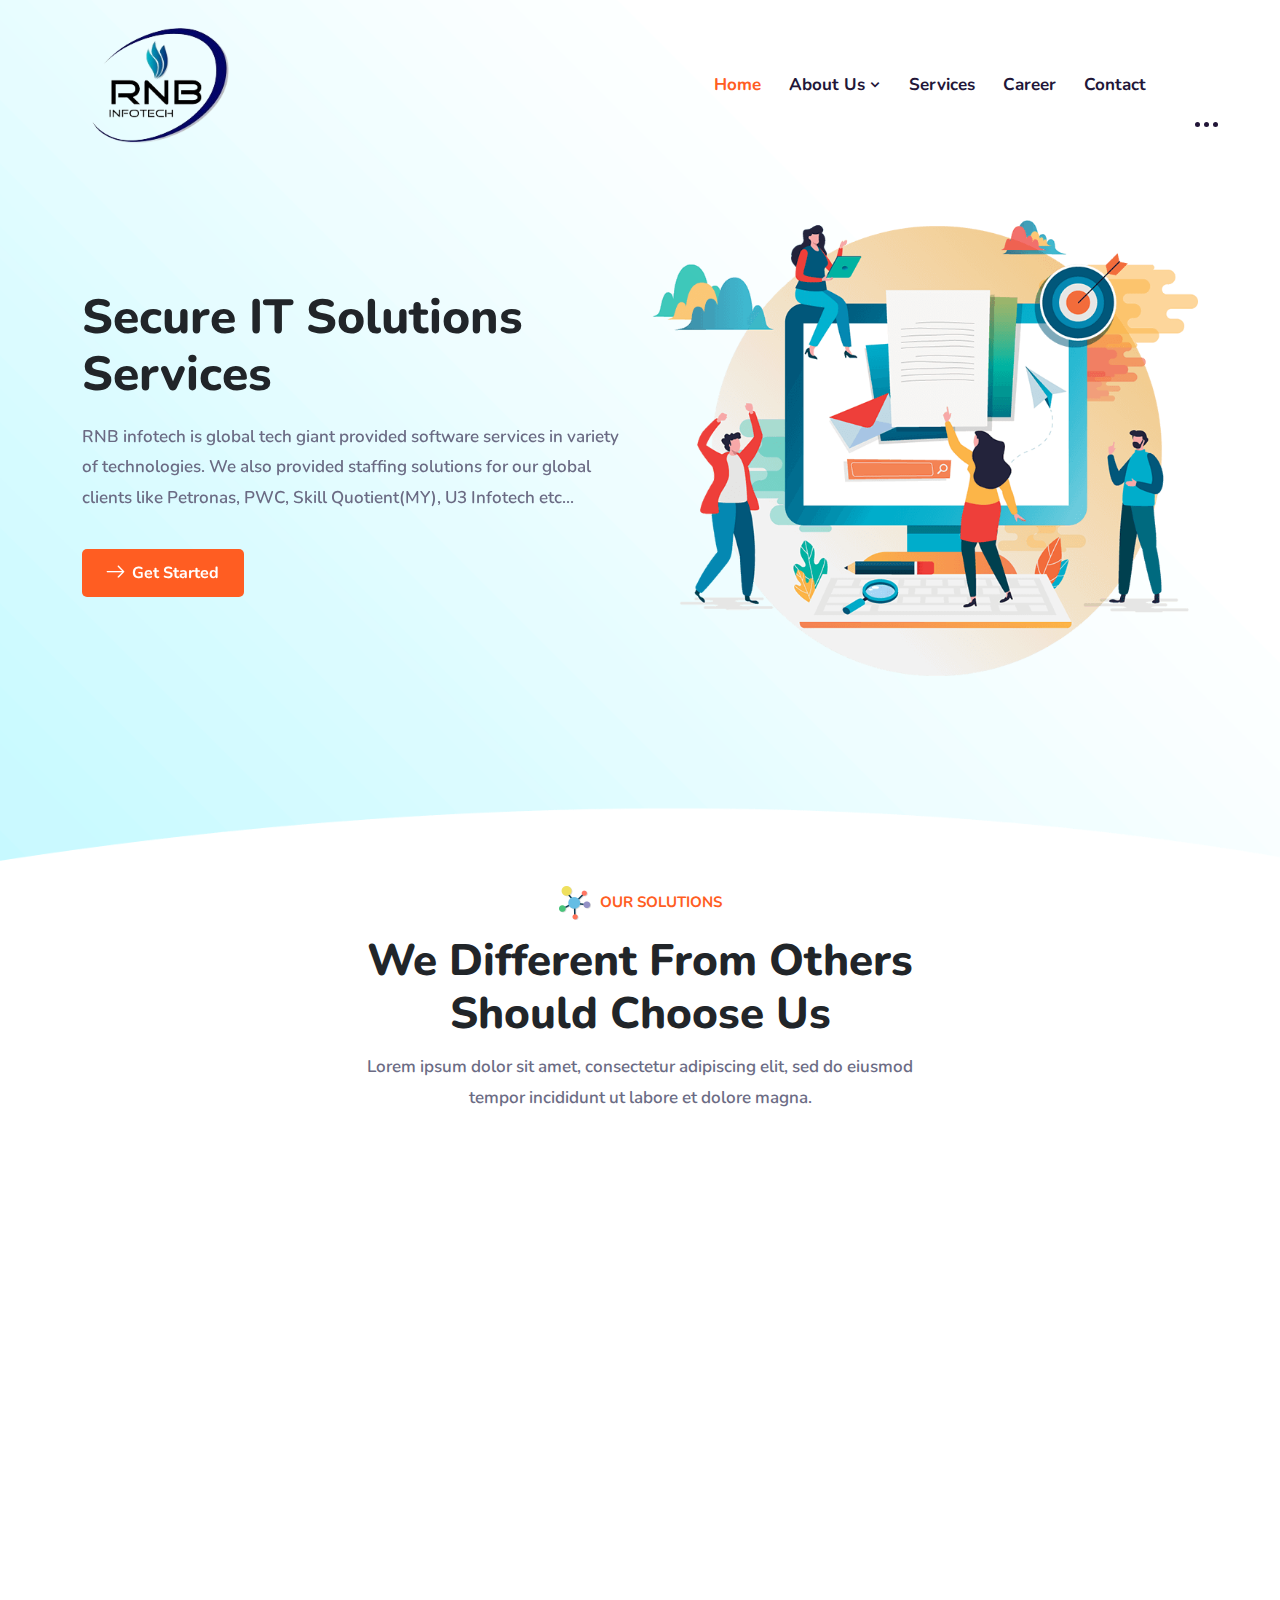
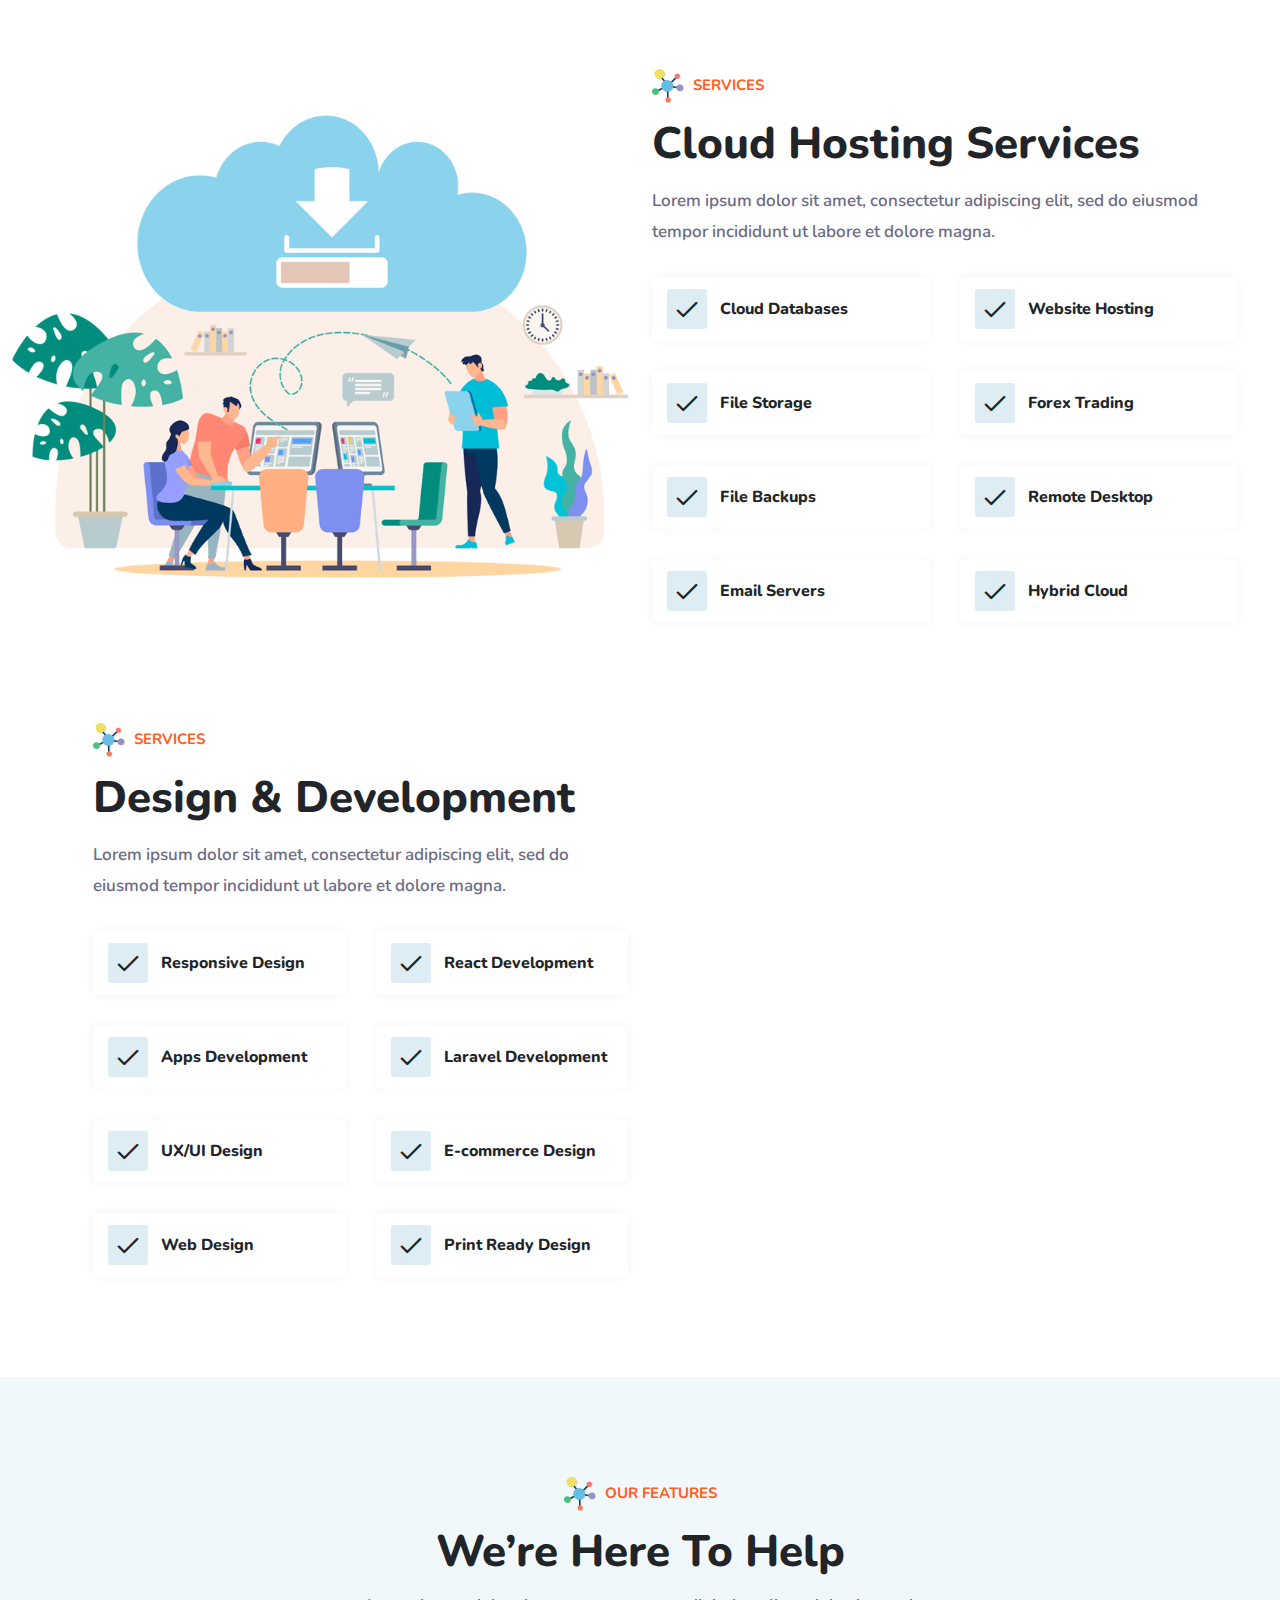
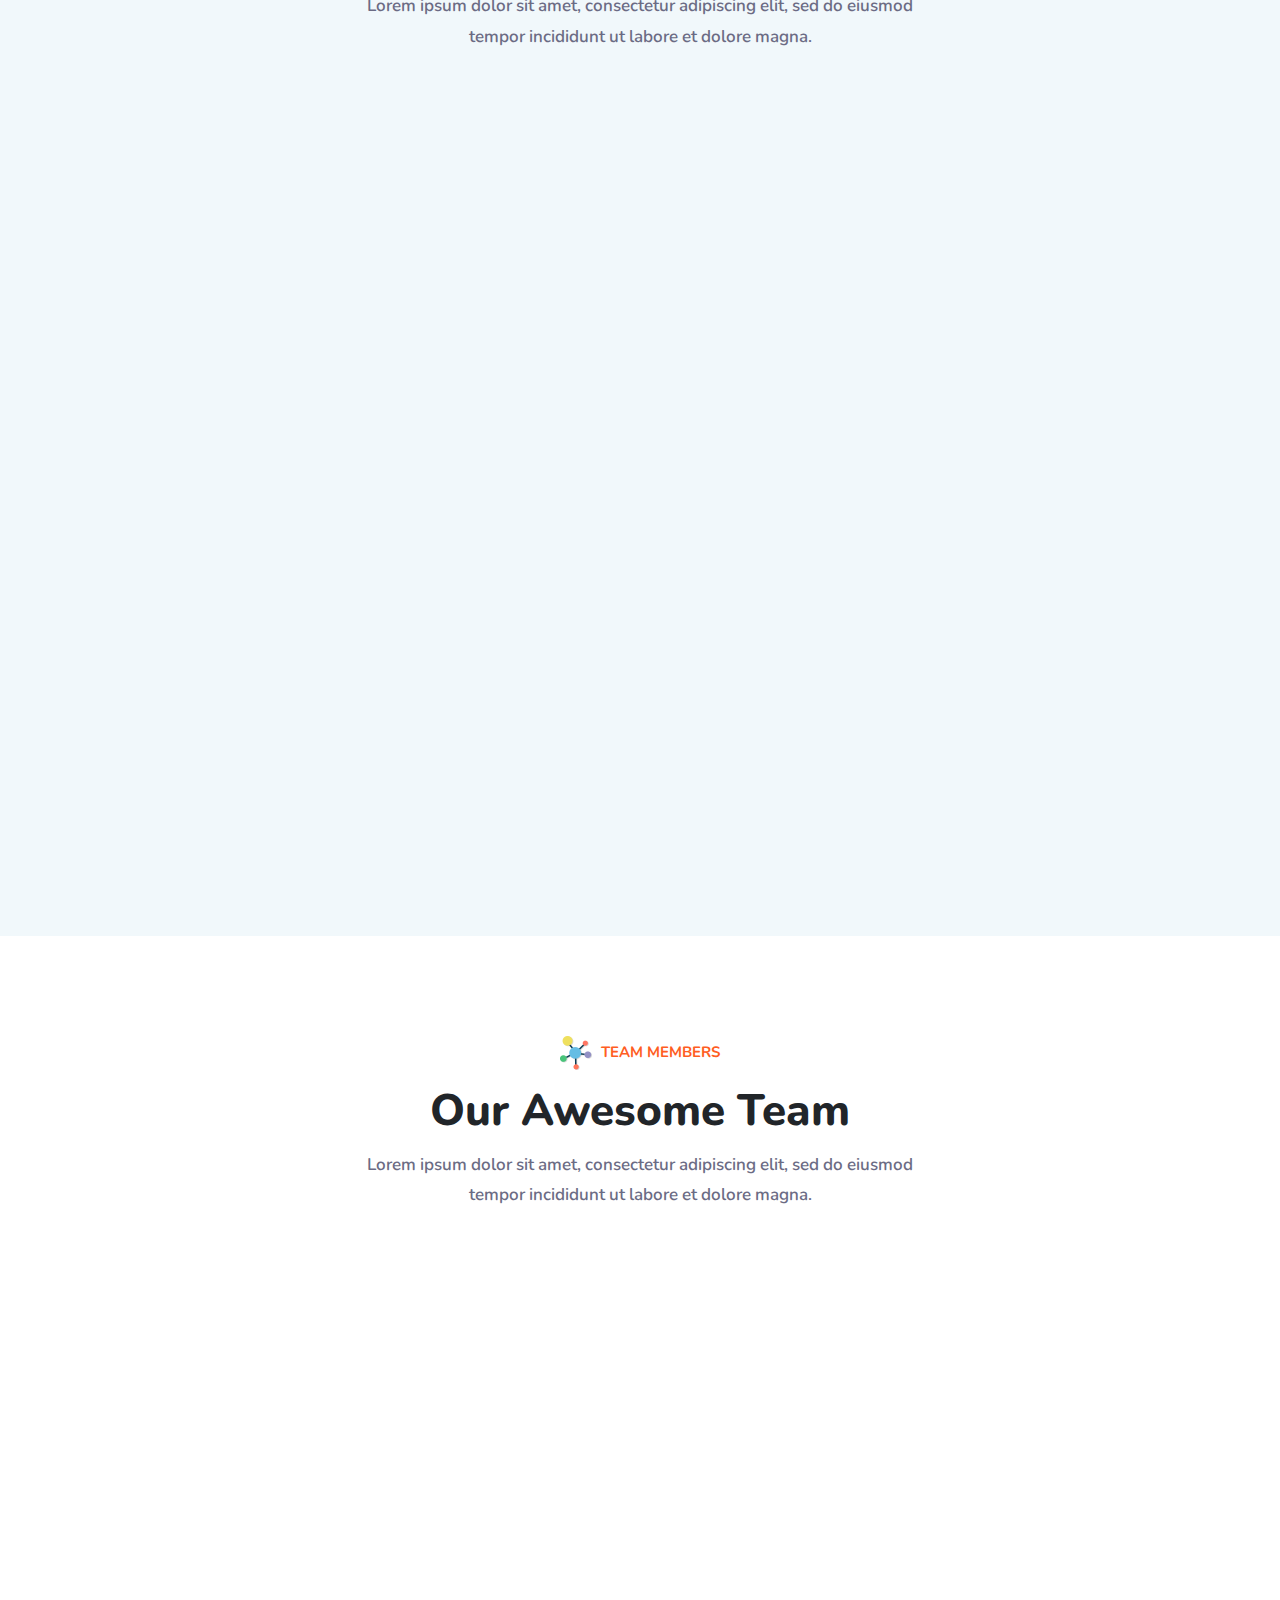
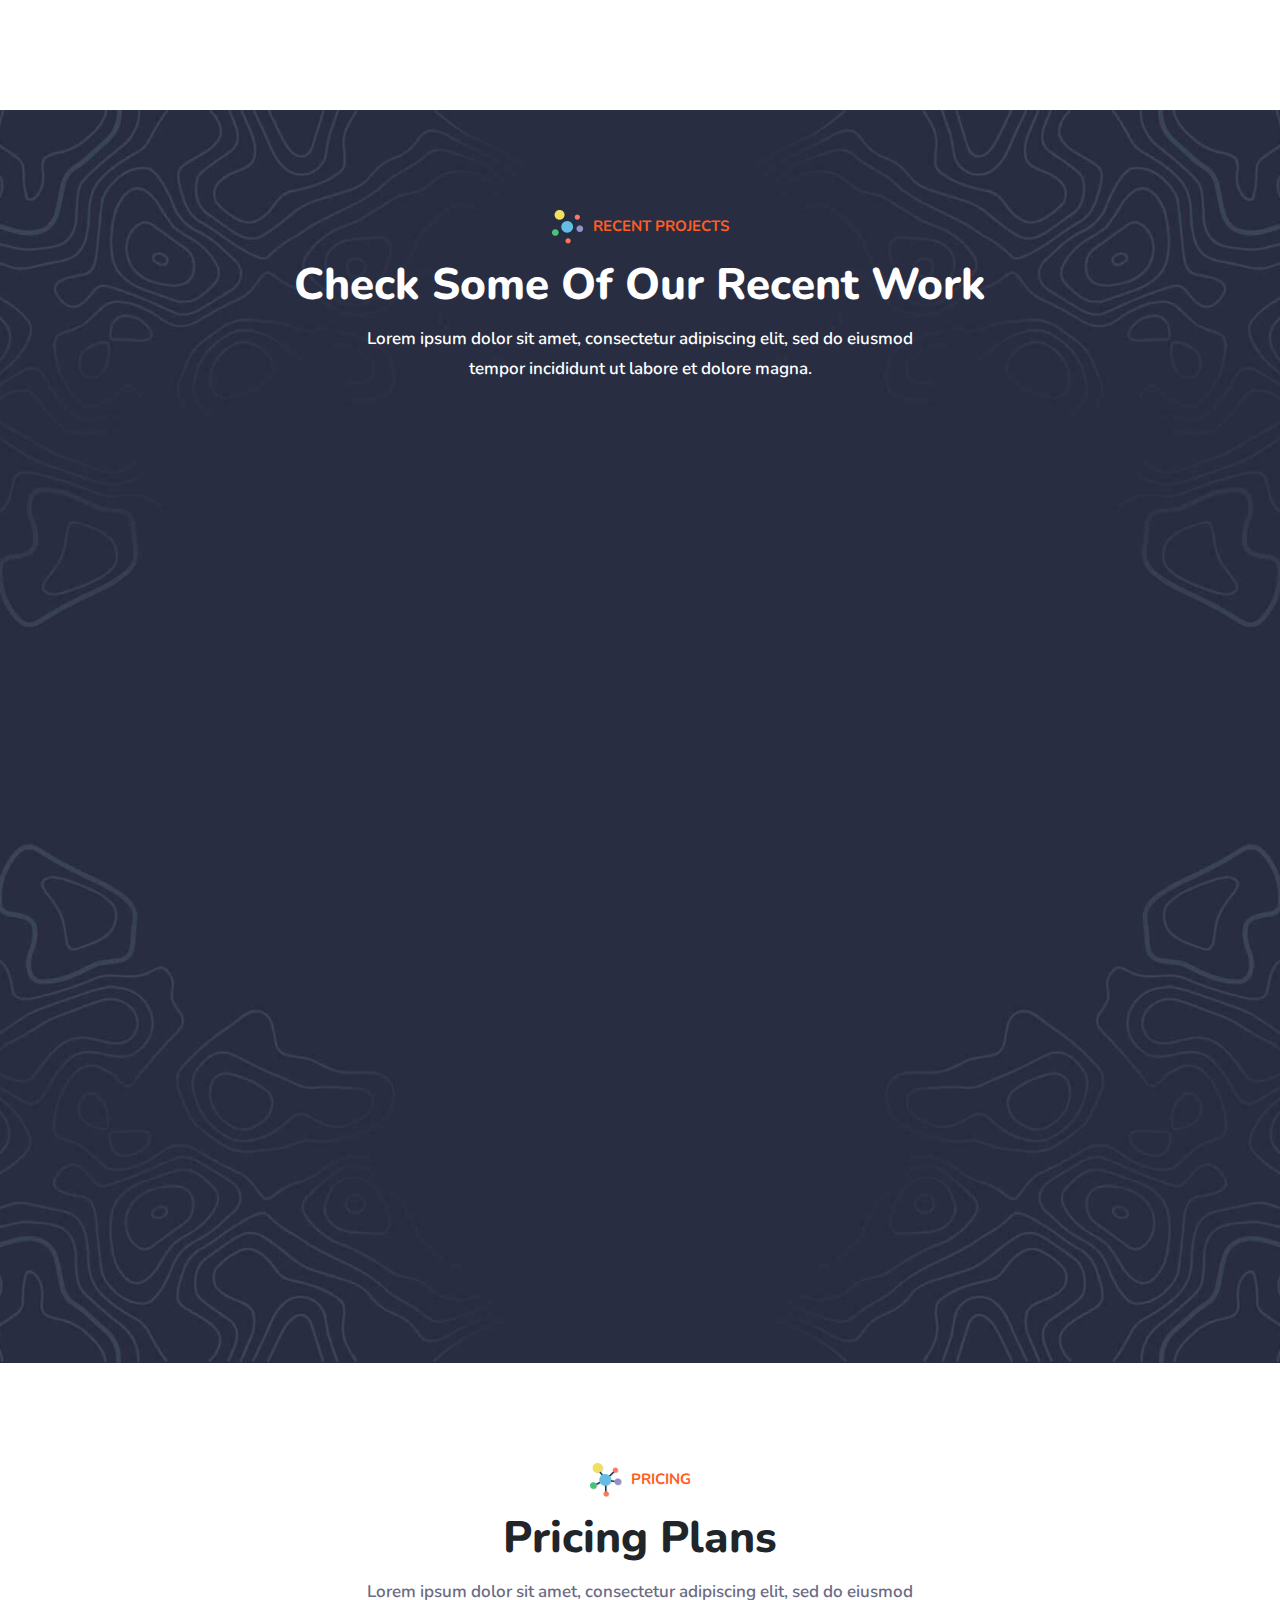
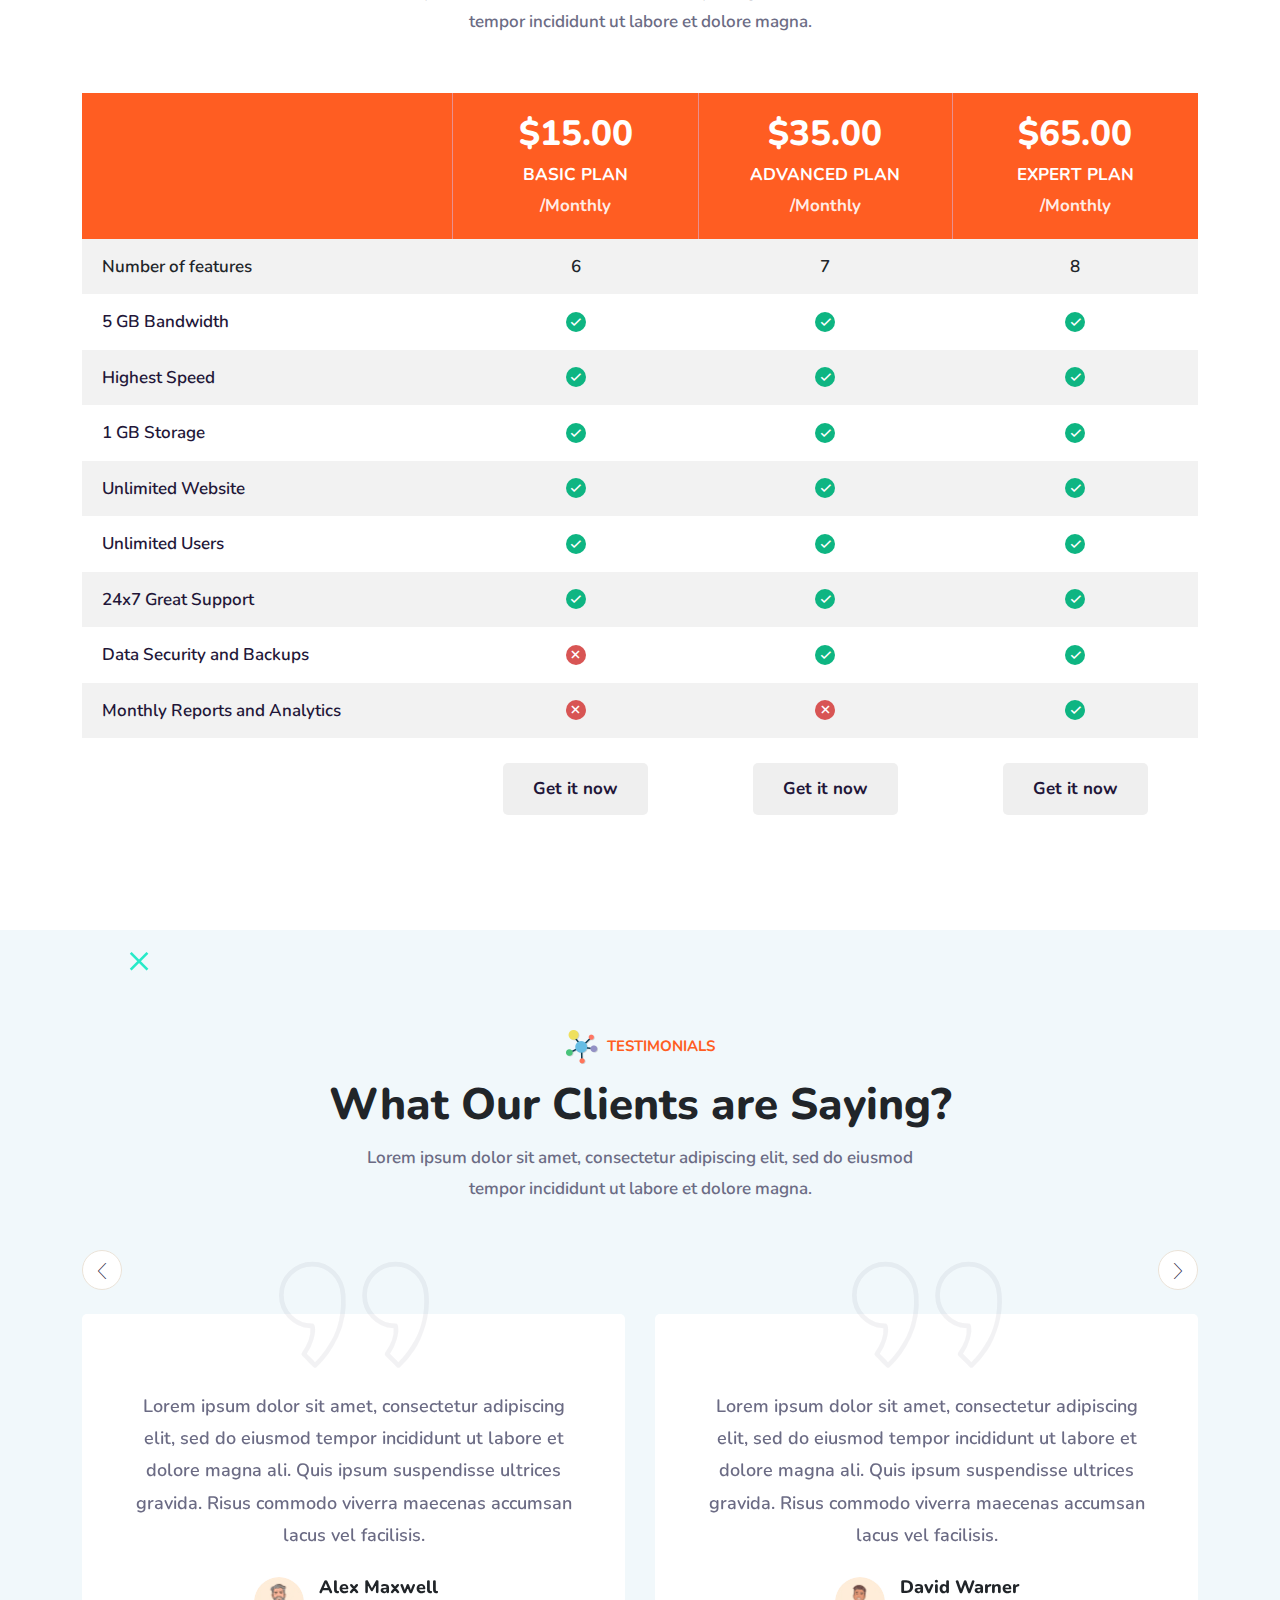
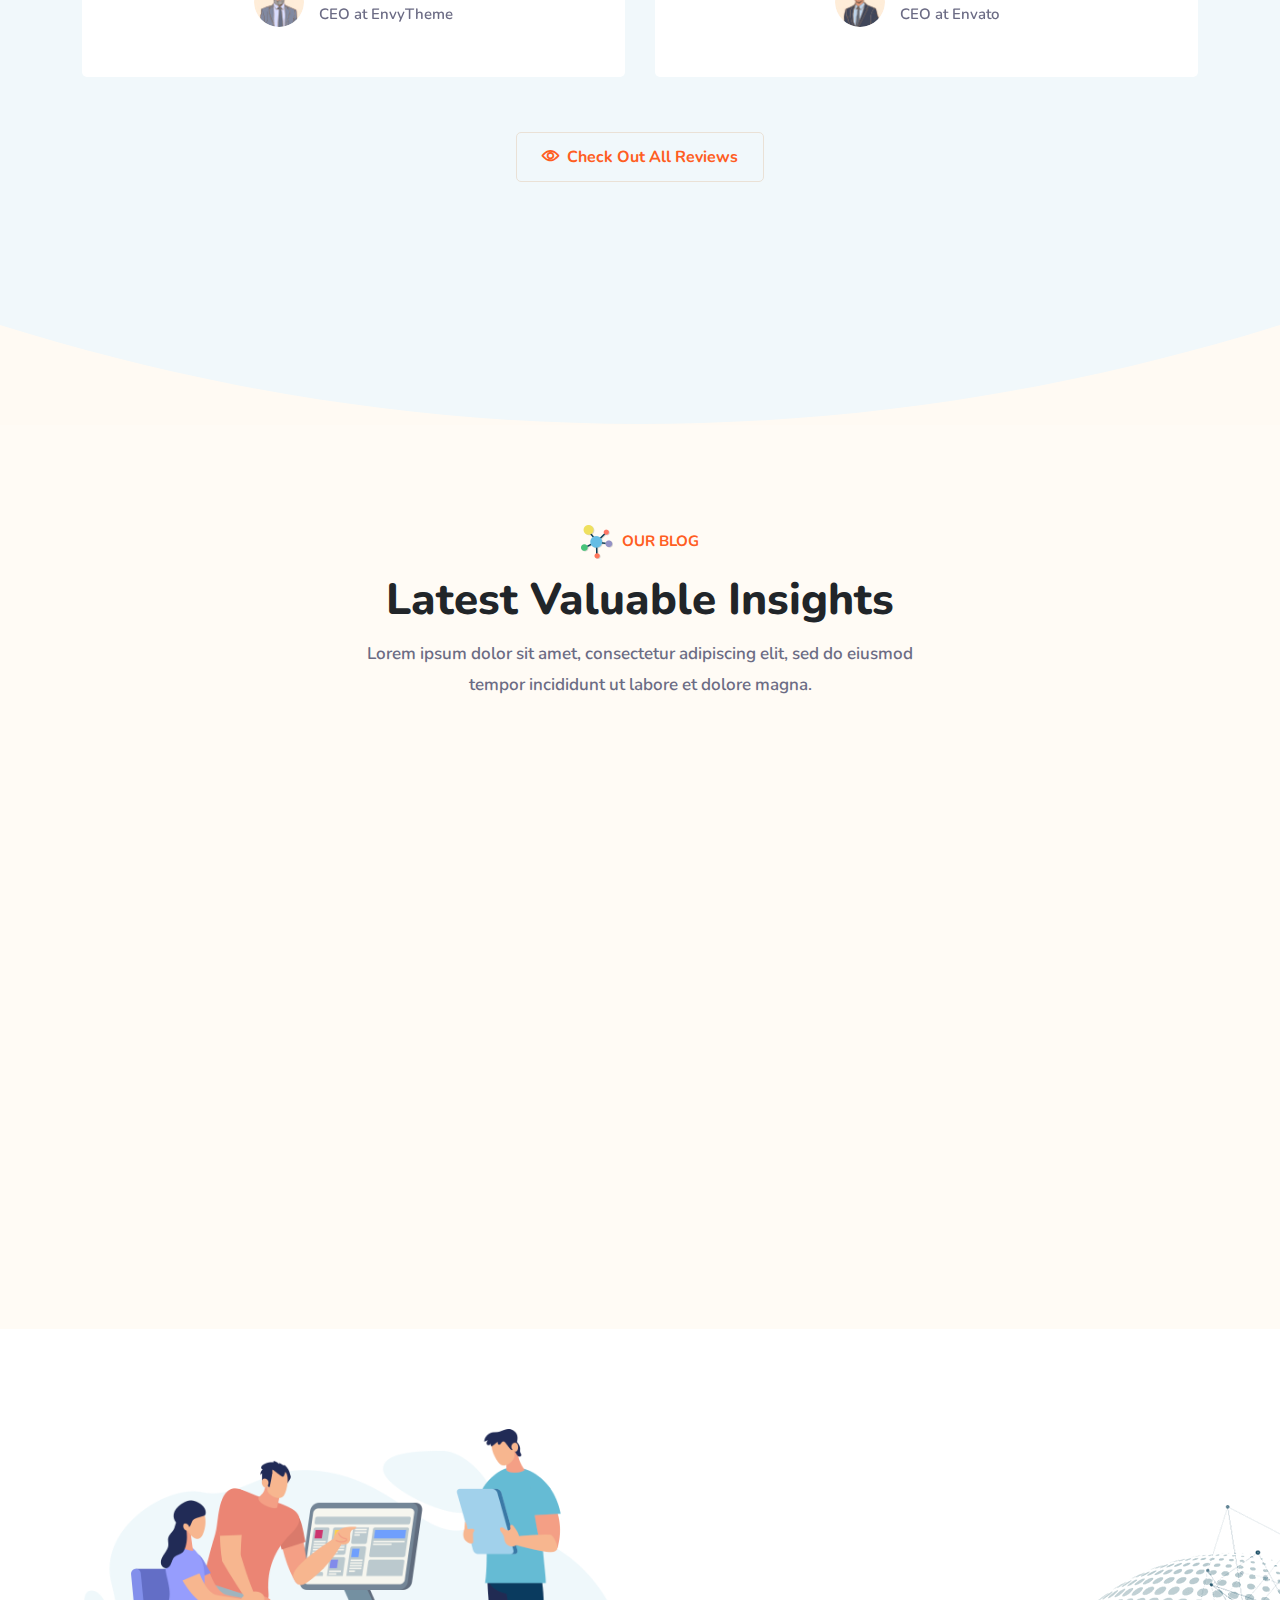
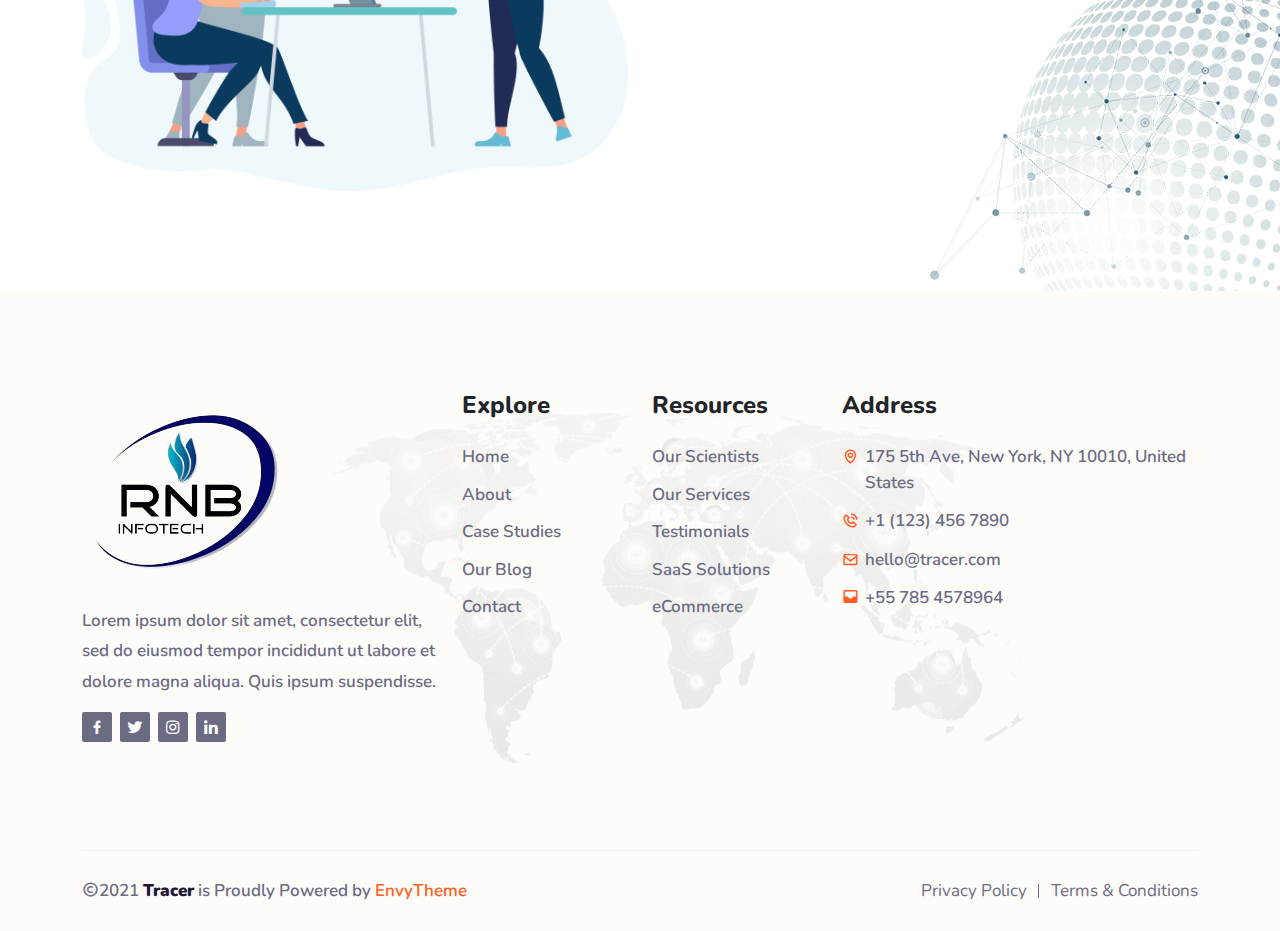
==== index.html @ a87a98d4 "RNB  website" ====
<!doctype html>
<html lang="zxx">

<head>
    <meta charset="utf-8">
    <meta name="viewport" content="width=device-width, initial-scale=1, shrink-to-fit=no">
	<link href="https://fonts.googleapis.com/css2?family=Nunito:ital,wght@0,200;0,300;0,400;0,600;0,700;0,800;0,900;1,200;1,300;1,400;1,600;1,700;1,800;1,900&display=swap" rel="stylesheet">
    <link rel="stylesheet" href="assets/css/bootstrap.min.css">
    <link rel="stylesheet" href="assets/css/animate.min.css">
    <link rel="stylesheet" href="assets/css/boxicons.min.css">
    <link rel="stylesheet" href="assets/css/flaticon.css">
    <link rel="stylesheet" href="assets/css/nice-select.min.css">
    <link rel="stylesheet" href="assets/css/rangeSlider.min.css">
    <link rel="stylesheet" href="assets/css/fancybox.min.css">
    <link rel="stylesheet" href="assets/css/meanmenu.min.css">
    <link rel="stylesheet" href="assets/css/owl.carousel.min.css">
    <link rel="stylesheet" href="assets/css/magnific-popup.min.css">
    <link rel="stylesheet" href="assets/css/style.css">
    <link rel="stylesheet" href="assets/css/responsive.css">
    <title>RNB - IT Startup & Staffing Services</title>
    <link rel="icon" type="image/png" href="assets/img/favicon.png">
</head>

<body>
    <div class="preloader">
        <div class="loader">
            <div class="sbl-half-circle-spin">
                <div></div>
            </div>
        </div>
    </div>
    <div class="navbar-area">
        <div class="tracer-responsive-nav">
            <div class="container">
                <div class="tracer-responsive-menu">
                    <div class="logo">
                        <a href="index.html">
                            <img src="assets/img/logo.png" alt="logo">
                        </a>
                    </div>
                </div>
            </div>
        </div>
        <div class="tracer-nav">
            <div class="container">
                <nav class="navbar navbar-expand-md navbar-light">
                    <a class="navbar-brand" href="index.html">
                        <img src="assets/img/logo.png" alt="logo" height="150" width="150">
                    </a>
                    <div class="collapse navbar-collapse mean-menu">
                        <ul class="navbar-nav">
                            <li class="nav-item">
                                <a href="#" class="nav-link active">Home</a>
                            </li>
                            <li class="nav-item">
                                <a href="#" class="nav-link">About Us <i class='bx bx-chevron-down'></i></a>
                                <ul class="dropdown-menu">
                                    <li class="nav-item"><a href="about.html" class="nav-link">About Us</a></li>
                                    <li class="nav-item"><a href="team-1.html" class="nav-link">Team One</a></li>
                                    <li class="nav-item"><a href="history.html" class="nav-link">History</a></li>
                                </ul>
                            </li>
                            <li class="nav-item">
                                <a href="services-1.html" class="nav-link">Services</a>
                            </li>

                            <li class="nav-item">
                                <a href="career.html" class="nav-link">Career</a>
                            </li>
                            <li class="nav-item">
                                <a href="contact.html" class="nav-link">Contact</a>

                            </li>
                        </ul>
                        <div class="others-option d-flex align-items-center">
                            <div class="option-item">
                                <a href="contact.html" class="default-btn"><i class="flaticon-right"></i>Get Started<span></span></a>
                            </div>
                        </div>
                    </div>
                </nav>
            </div>
        </div>
        <div class="others-option-for-responsive">
            <div class="container">
                <div class="dot-menu">
                    <div class="inner">
                        <div class="circle circle-one"></div>
                        <div class="circle circle-two"></div>
                        <div class="circle circle-three"></div>
                    </div>
                </div>
                <div class="container">
                    <div class="option-inner">
                        <div class="others-option">
                            <div class="option-item">
                                <a href="contact.html" class="default-btn"><i class="flaticon-right"></i>Get Started<span></span></a>
                            </div>
                        </div>
                    </div>
                </div>
            </div>
        </div>
    </div>
    <div class="it-services-banner">
        <div class="container">
            <div id="carouselbanner" class="owl-carousel owl-theme">
                <div class="active slide-item">
                    <div class="row align-items-center">
                        <div class="col-lg-6 col-md-12">
                            <div class="main-banner-content">
                                <h1 class="wow fadeInLeft" data-wow-delay="00ms" data-wow-duration="1000ms">Secure IT Solutions Services</h1>
                                <p class="wow fadeInLeft" data-wow-delay="100ms" data-wow-duration="1000ms">RNB infotech is global tech giant provided software services in variety of technologies. We also provided staffing solutions for our global clients like Petronas, PWC, Skill Quotient(MY), U3 Infotech etc...</p>
                                <div class="btn-box">
                                    <a href="about.html" class="default-btn wow fadeInRight" data-wow-delay="200ms" data-wow-duration="1000ms"><i class="flaticon-right"></i>Get Started<span></span></a>
                                </div>
                            </div>
                        </div>
                        <div class="col-lg-6 col-md-12">
                            <div class="main-banner-image wow fadeInUp" data-wow-delay="00ms" data-wow-duration="1000ms" data-speed="0.06" data-revert="true">
                                <img src="assets/img/banner-img1.png" alt="image">
                            </div>
                        </div>
                    </div>
                </div>

                <div class="slide-item">
                    <div class="row align-items-center">
<div class="col-lg-6 col-md-12">
<div class="main-banner-content">
<h1 class="wow fadeInLeft" data-wow-delay="00ms" data-wow-duration="1000ms">Data Science Consulting Services</h1>
<p class="wow fadeInLeft" data-wow-delay="100ms" data-wow-duration="1000ms">Get professional & reliable research oriented solutions for Data Science and Machine Learning business needs. Enjoy stress free decesion making!</p>
<div class="btn-box">
<a href="about.html" class="default-btn wow fadeInRight" data-wow-delay="200ms" data-wow-duration="1000ms"><i class="flaticon-structure"></i>About Us<span></span></a>
<a href="https://www.youtube.com/watch?v=Y5KCDWi7h9o" class="video-btn wow fadeInLeft popup-youtube" data-wow-delay="300ms" data-wow-duration="1000ms"><i class="flaticon-google-play"></i> Watch Video</a>
</div>
</div>
</div>
<div class="col-lg-6 col-md-12">
<div class="main-banner-image wow fadeInUp" data-wow-delay="00ms" data-wow-duration="1000ms" data-speed="0.06" data-revert="true">

<img src="assets/img/main-banner/main-pic1.png" alt="image">
</div>
</div>
</div>
                </div>
                <div class="slide-item">
                    <div class="row align-items-center">
<div class="col-lg-6 col-md-12">
<div class="main-banner-content">
<h1 class="wow fadeInLeft" data-wow-delay="00ms" data-wow-duration="1000ms">Data Analytics Consulting Services</h1>
<p class="wow fadeInLeft" data-wow-delay="100ms" data-wow-duration="1000ms">World leading reliable research & AI based Data Analytics solutions for Big Data companies and consumer business products. Drive your success without stress!</p>
<div class="btn-box">
<a href="about.html" class="default-btn wow fadeInRight" data-wow-delay="200ms" data-wow-duration="1000ms"><i class="flaticon-right"></i>About Us<span></span></a>
<a href="https://www.youtube.com/watch?v=Y5KCDWi7h9o" class="video-btn wow fadeInLeft popup-youtube" data-wow-delay="300ms" data-wow-duration="1000ms"><i class="flaticon-google-play"></i> Watch Video</a>
</div>
</div>
</div>
<div class="col-lg-6 col-md-12">
<div class="banner-image wow fadeInUp" data-tilt data-wow-delay="00ms" data-wow-duration="1000ms">
<img src="assets/img/main-banner/main-pic2.png" alt="image">
</div>
</div>
</div>
                </div>
				<div class="slide-item">
					<div class="row align-items-center">
         <div class="col-lg-5 col-md-12">
            <div class="main-banner-content">
               <h1 class="wow fadeInLeft" data-wow-delay="00ms" data-wow-duration="1000ms">Learn Data Science</h1>
               <p class="wow fadeInLeft" data-wow-delay="100ms" data-wow-duration="1000ms">Keeping your skills up to date is essential and learning Data Science including oportunites on Big Data can drive you to become extraordinary professionals.</p>
               <div class="btn-box">
                  <a href="#" class="default-btn wow fadeInRight" data-wow-delay="200ms" data-wow-duration="1000ms"><i class="flaticon-right"></i>Explore Bootcamps<span></span></a>
               </div>
            </div>
         </div>
         <div class="col-lg-7 col-md-12">
            <div class="banner-image wow fadeInUp" data-tilt data-wow-delay="00ms" data-wow-duration="1000ms">
				<img src="assets/img/main-banner/main-pic3.png" alt="image">
</div>
            </div>
         </div>
      </div>
	  <div class="slide-item">
		  <div class="row align-items-center">
         <div class="col-lg-5 col-md-12">
            <div class="main-banner-content">
               <span class="sub-title" style="color: #ff5d22;">SEO Agency</span>
               <h1 class="wow fadeInLeft" data-wow-delay="00ms" data-wow-duration="1000ms">Creative & Strategic Digital SEO Agency</h1>
               <p class="wow fadeInLeft" data-wow-delay="100ms" data-wow-duration="1000ms">We have created a cloud based tool to do your all boring tasks related to data analysis and decesion making based on the nature of data!</p>
               <div class="btn-box">
                  <a href="about.html" class="default-btn wow fadeInRight" data-wow-delay="200ms" data-wow-duration="1000ms"><i class="flaticon-right"></i>About Us<span></span></a>
               </div>
            </div>
         </div>
         <div class="col-lg-7 col-md-12">
            <div class="banner-image wow fadeInUp" data-tilt data-wow-delay="00ms" data-wow-duration="1000ms">
               <img src="assets/img/main-banner/main-pic4.png" alt="image">
            </div>
         </div>
      </div>
	  </div>
	  <div class="slide-item">
		  <div class="row align-items-center">
   <div class="col-lg-6 col-md-12">
      <div class="banner-content">
         <h1 class="wow fadeInLeft" data-wow-delay="00ms" data-wow-duration="1000ms">Managed Analytics and Data Analysis Platform</h1>
         <p class="wow fadeInLeft" data-wow-delay="100ms" data-wow-duration="1000ms">We have created a cloud based tool to do your all boring tasks related to data analysis and decesion making based on the nature of data!</p>
         <div class="btn-box">
            <a href="contact.html" class="default-btn wow fadeInRight" data-wow-delay="200ms" data-wow-duration="1000ms"><i class="flaticon-right"></i>About Us<span></span></a>
            <a href="profile-authentication.html" class="default-btn wow fadeInRight" data-wow-delay="200ms" data-wow-duration="1000ms"><i class="flaticon-tick"></i>Get Started<span></span></a>
         </div>
      </div>
   </div>
   <div class="col-lg-6 col-md-12">
      <div class="banner-image">
         <img src="assets/img/main-banner/main-pic5.png" class="wow fadeInUp" data-wow-delay="100ms" data-wow-duration="1000ms" alt="image">
      </div>
   </div>
</div>
	  </div>
				</div>
                
            </div>
        </div>
        <!-- <div class="container">
            <div class="row align-items-center">
               <div class="col-lg-6 col-md-12">
                  <div class="main-banner-content">
                     <h1 class="wow fadeInLeft" data-wow-delay="00ms" data-wow-duration="1000ms">Secure IT Solutions Services</h1>
                     <p class="wow fadeInLeft" data-wow-delay="100ms" data-wow-duration="1000ms">Lorem ipsum dolor sit amet, consectetur adipiscing elit, sed do eiusmod tempor incididunt ut labore et dolore magna aliqua.</p>
                     <div class="btn-box">
                        <a href="about-us-1.html" class="default-btn wow fadeInRight" data-wow-delay="200ms" data-wow-duration="1000ms"><i class="flaticon-right"></i>Get Started<span></span></a>
                     </div>
                  </div>
               </div>
               <div class="col-lg-6 col-md-12">
                  <div class="main-banner-image wow fadeInUp" data-wow-delay="00ms" data-wow-duration="1000ms" data-speed="0.06" data-revert="true">
                     <img src="assets/img/banner-img1.png" alt="image">
                  </div>
               </div>
            </div>
         </div> -->
    </div>
    <section class="solutions-area pb-70">
        <div class="container">
            <div class="section-title">
                <span class="sub-title"><img src="assets/img/star-icon.png" alt="image"> Our Solutions</span>
                <h2>We Different From Others Should Choose Us<span class="overlay"></span></h2>
                <p>Lorem ipsum dolor sit amet, consectetur adipiscing elit, sed do eiusmod tempor incididunt ut labore et dolore magna.</p>
            </div>
            <div class="row">
                <div class="col-lg-4 col-md-6 col-sm-6">
                    <div class="single-solutions-box wow fadeInUp" data-wow-delay="00ms" data-wow-duration="1500ms">
                        <div class="icon">
                            <i class="flaticon-rocket"></i>
                        </div>
                        <h3><a href="single-services-1.html">Code Security</a></h3>
                        <p>Lorem ipsum dolor sit amet, consectetur adipiscing elit, sed do eiusmod tempor incididunt ut labore et.</p>
                        <a href="single-services-1.html" class="view-details-btn">View Details</a>
                    </div>
                </div>
                <div class="col-lg-4 col-md-6 col-sm-6">
                    <div class="single-solutions-box wow fadeInUp" data-wow-delay="100ms" data-wow-duration="1500ms">
                        <div class="icon">
                            <i class="flaticon-laptop"></i>
                        </div>
                        <h3><a href="single-services-1.html">Team Management</a></h3>
                        <p>Lorem ipsum dolor sit amet, consectetur adipiscing elit, sed do eiusmod tempor incididunt ut labore et.</p>
                        <a href="single-services-1.html" class="view-details-btn">View Details</a>
                    </div>
                </div>
                <div class="col-lg-4 col-md-6 col-sm-6 offset-lg-0 offset-sm-3 offset-md-3">
                    <div class="single-solutions-box wow fadeInUp" data-wow-delay="200ms" data-wow-duration="1500ms">
                        <div class="icon">
                            <i class="flaticon-money"></i>
                        </div>
                        <h3><a href="single-services-1.html">Access Controlled</a></h3>
                        <p>Lorem ipsum dolor sit amet, consectetur adipiscing elit, sed do eiusmod tempor incididunt ut labore et.</p>
                        <a href="single-services-1.html" class="view-details-btn">View Details</a>
                    </div>
                </div>
            </div>
        </div>
    </section>
    <section class="about-area pb-100">
        <div class="container-fluid">
            <div class="row align-items-center">
                <div class="col-lg-6 col-md-12">
                    <div class="about-img">
                        <img src="assets/img/about/img6.png" alt="image">
                    </div>
                </div>
                <div class="col-lg-6 col-md-12">
                    <div class="about-content">
                        <div class="content">
                            <span class="sub-title"><img src="assets/img/star-icon.png" alt="image"> Services</span>
                            <h2>Cloud Hosting Services</h2>
                            <p>Lorem ipsum dolor sit amet, consectetur adipiscing elit, sed do eiusmod tempor incididunt ut labore et dolore magna.</p>
                            <ul class="about-list mb-0">
                                <li>
                                    <span>
                                        <div class="icon">
                                            <i class="flaticon-tick"></i>
                                        </div>
                                        Cloud Databases
                                    </span>
                                </li>
                                <li>
                                    <span>
                                        <div class="icon">
                                            <i class="flaticon-tick"></i>
                                        </div>
                                        Website Hosting
                                    </span>
                                </li>
                                <li>
                                    <span>
                                        <div class="icon">
                                            <i class="flaticon-tick"></i>
                                        </div>
                                        File Storage
                                    </span>
                                </li>
                                <li>
                                    <span>
                                        <div class="icon">
                                            <i class="flaticon-tick"></i>
                                        </div>
                                        Forex Trading
                                    </span>
                                </li>
                                <li>
                                    <span>
                                        <div class="icon">
                                            <i class="flaticon-tick"></i>
                                        </div>
                                        File Backups
                                    </span>
                                </li>
                                <li>
                                    <span>
                                        <div class="icon">
                                            <i class="flaticon-tick"></i>
                                        </div>
                                        Remote Desktop
                                    </span>
                                </li>
                                <li>
                                    <span>
                                        <div class="icon">
                                            <i class="flaticon-tick"></i>
                                        </div>
                                        Email Servers
                                    </span>
                                </li>
                                <li>
                                    <span>
                                        <div class="icon">
                                            <i class="flaticon-tick"></i>
                                        </div>
                                        Hybrid Cloud
                                    </span>
                                </li>
                            </ul>
                        </div>
                    </div>
                </div>
            </div>
        </div>
    </section>
    <section class="our-mission-area pb-100">
        <div class="container-fluid">
            <div class="row align-items-center">
                <div class="col-lg-6 col-md-12">
                    <div class="our-mission-content">
                        <div class="content">
                            <span class="sub-title"><img src="assets/img/star-icon.png" alt="image"> Services</span>
                            <h2>Design & Development</h2>
                            <p>Lorem ipsum dolor sit amet, consectetur adipiscing elit, sed do eiusmod tempor incididunt ut labore et dolore magna.</p>
                            <ul class="our-mission-list mb-0">
                                <li>
                                    <span>
                                        <div class="icon">
                                            <i class="flaticon-tick"></i>
                                        </div>
                                        Responsive Design
                                    </span>
                                </li>
                                <li>
                                    <span>
                                        <div class="icon">
                                            <i class="flaticon-tick"></i>
                                        </div>
                                        React Development
                                    </span>
                                </li>
                                <li>
                                    <span>
                                        <div class="icon">
                                            <i class="flaticon-tick"></i>
                                        </div>
                                        Apps Development
                                    </span>
                                </li>
                                <li>
                                    <span>
                                        <div class="icon">
                                            <i class="flaticon-tick"></i>
                                        </div>
                                        Laravel Development
                                    </span>
                                </li>
                                <li>
                                    <span>
                                        <div class="icon">
                                            <i class="flaticon-tick"></i>
                                        </div>
                                        UX/UI Design
                                    </span>
                                </li>
                                <li>
                                    <span>
                                        <div class="icon">
                                            <i class="flaticon-tick"></i>
                                        </div>
                                        E-commerce Design
                                    </span>
                                </li>
                                <li>
                                    <span>
                                        <div class="icon">
                                            <i class="flaticon-tick"></i>
                                        </div>
                                        Web Design
                                    </span>
                                </li>
                                <li>
                                    <span>
                                        <div class="icon">
                                            <i class="flaticon-tick"></i>
                                        </div>
                                        Print Ready Design
                                    </span>
                                </li>
                            </ul>
                        </div>
                    </div>
                </div>
                <div class="col-lg-6 col-md-12">
                    <div class="our-mission-image">
                        <img src="assets/img/our-mission/img3.png" class="wow fadeInUp" alt="image" data-wow-delay="300ms" data-wow-duration="1500ms">
                    </div>
                </div>
            </div>
        </div>
    </section>
    <section class="services-area pt-100 pb-70 bg-f1f8fb">
        <div class="container">
            <div class="section-title">
                <span class="sub-title"><img src="assets/img/star-icon.png" alt="image"> Our Features</span>
                <h2>We’re Here To Help<span class="overlay"></span></h2>
                <p>Lorem ipsum dolor sit amet, consectetur adipiscing elit, sed do eiusmod tempor incididunt ut labore et dolore magna.</p>
            </div>
            <div class="row">
                <div class="col-lg-4 col-md-6 col-sm-6">
                    <div class="single-services-item-box wow fadeInUp" data-wow-delay="00ms" data-wow-duration="1500ms">
                        <div class="icon">
                            <img src="assets/img/services/icon1.png" alt="image">
                        </div>
                        <h3>Incredible Infrastructure</h3>
                        <p>Lorem ipsum dolor sit amet, consectetur adipiscing elit, sed do eiusmod tempor incididunt ut labore et dolore.</p>
                    </div>
                </div>
                <div class="col-lg-4 col-md-6 col-sm-6">
                    <div class="single-services-item-box wow fadeInUp" data-wow-delay="100ms" data-wow-duration="1500ms">
                        <div class="icon">
                            <img src="assets/img/services/icon2.png" alt="image">
                        </div>
                        <h3>Email Notifications</h3>
                        <p>Lorem ipsum dolor sit amet, consectetur adipiscing elit, sed do eiusmod tempor incididunt ut labore et dolore.</p>
                    </div>
                </div>
                <div class="col-lg-4 col-md-6 col-sm-6">
                    <div class="single-services-item-box wow fadeInUp" data-wow-delay="200ms" data-wow-duration="1500ms">
                        <div class="icon">
                            <img src="assets/img/services/icon3.png" alt="image">
                        </div>
                        <h3>Simple Dashboard</h3>
                        <p>Lorem ipsum dolor sit amet, consectetur adipiscing elit, sed do eiusmod tempor incididunt ut labore et dolore.</p>
                    </div>
                </div>
                <div class="col-lg-4 col-md-6 col-sm-6">
                    <div class="single-services-item-box wow fadeInUp" data-wow-delay="200ms" data-wow-duration="1500ms">
                        <div class="icon">
                            <img src="assets/img/services/icon4.png" alt="image">
                        </div>
                        <h3>Information Retrieval</h3>
                        <p>Lorem ipsum dolor sit amet, consectetur adipiscing elit, sed do eiusmod tempor incididunt ut labore et dolore.</p>
                    </div>
                </div>
                <div class="col-lg-4 col-md-6 col-sm-6">
                    <div class="single-services-item-box wow fadeInUp" data-wow-delay="100ms" data-wow-duration="1500ms">
                        <div class="icon">
                            <img src="assets/img/services/icon5.png" alt="image">
                        </div>
                        <h3>Drag and Drop</h3>
                        <p>Lorem ipsum dolor sit amet, consectetur adipiscing elit, sed do eiusmod tempor incididunt ut labore et dolore.</p>
                    </div>
                </div>
                <div class="col-lg-4 col-md-6 col-sm-6">
                    <div class="single-services-item-box wow fadeInUp" data-wow-delay="00ms" data-wow-duration="1500ms">
                        <div class="icon">
                            <img src="assets/img/services/icon6.png" alt="image">
                        </div>
                        <h3>Deadline Reminders</h3>
                        <p>Lorem ipsum dolor sit amet, consectetur adipiscing elit, sed do eiusmod tempor incididunt ut labore et dolore.</p>
                    </div>
                </div>
            </div>
        </div>
    </section>
    <section class="scientist-area pt-100 pb-70">
        <div class="container">
            <div class="section-title">
                <span class="sub-title"><img src="assets/img/star-icon.png" alt="image"> Team Members</span>
                <h2>Our Awesome Team<span class="overlay"></span></h2>
                <p>Lorem ipsum dolor sit amet, consectetur adipiscing elit, sed do eiusmod tempor incididunt ut labore et dolore magna.</p>
            </div>
            <div class="row">
                <div class="col-lg-3 col-sm-6 col-md-6">
                    <div class="single-scientist-item-box wow fadeInUp" data-wow-delay="00ms" data-wow-duration="1500ms">
                        <div class="image">
                            <img src="assets/img/team/img1.jpg" alt="image">
                            <ul class="social">
                                <li><a href="#" class="d-block" target="_blank"><i class='bx bxl-facebook'></i></a></li>
                                <li><a href="#" class="d-block" target="_blank"><i class='bx bxl-twitter'></i></a></li>
                                <li><a href="#" class="d-block" target="_blank"><i class='bx bxl-instagram'></i></a></li>
                                <li><a href="#" class="d-block" target="_blank"><i class='bx bxl-linkedin'></i></a></li>
                            </ul>
                        </div>
                        <div class="content">
                            <h3>Merv Adrian</h3>
                            <span>CEO & Founder</span>
                        </div>
                    </div>
                </div>
                <div class="col-lg-3 col-sm-6 col-md-6">
                    <div class="single-scientist-item-box wow fadeInUp" data-wow-delay="100ms" data-wow-duration="1500ms">
                        <div class="image">
                            <img src="assets/img/team/img2.jpg" alt="image">
                            <ul class="social">
                                <li><a href="#" class="d-block" target="_blank"><i class='bx bxl-facebook'></i></a></li>
                                <li><a href="#" class="d-block" target="_blank"><i class='bx bxl-twitter'></i></a></li>
                                <li><a href="#" class="d-block" target="_blank"><i class='bx bxl-instagram'></i></a></li>
                                <li><a href="#" class="d-block" target="_blank"><i class='bx bxl-linkedin'></i></a></li>
                            </ul>
                        </div>
                        <div class="content">
                            <h3>Kirk Borne</h3>
                            <span>UX/UI Designer</span>
                        </div>
                    </div>
                </div>
                <div class="col-lg-3 col-sm-6 col-md-6">
                    <div class="single-scientist-item-box wow fadeInUp" data-wow-delay="200ms" data-wow-duration="1500ms">
                        <div class="image">
                            <img src="assets/img/team/img3.jpg" alt="image">
                            <ul class="social">
                                <li><a href="#" class="d-block" target="_blank"><i class='bx bxl-facebook'></i></a></li>
                                <li><a href="#" class="d-block" target="_blank"><i class='bx bxl-twitter'></i></a></li>
                                <li><a href="#" class="d-block" target="_blank"><i class='bx bxl-instagram'></i></a></li>
                                <li><a href="#" class="d-block" target="_blank"><i class='bx bxl-linkedin'></i></a></li>
                            </ul>
                        </div>
                        <div class="content">
                            <h3>Carla Gentry</h3>
                            <span>Web Developer</span>
                        </div>
                    </div>
                </div>
                <div class="col-lg-3 col-sm-6 col-md-6">
                    <div class="single-scientist-item-box wow fadeInUp" data-wow-delay="300ms" data-wow-duration="1500ms">
                        <div class="image">
                            <img src="assets/img/team/img4.jpg" alt="image">
                            <ul class="social">
                                <li><a href="#" class="d-block" target="_blank"><i class='bx bxl-facebook'></i></a></li>
                                <li><a href="#" class="d-block" target="_blank"><i class='bx bxl-twitter'></i></a></li>
                                <li><a href="#" class="d-block" target="_blank"><i class='bx bxl-instagram'></i></a></li>
                                <li><a href="#" class="d-block" target="_blank"><i class='bx bxl-linkedin'></i></a></li>
                            </ul>
                        </div>
                        <div class="content">
                            <h3>Marie Curie</h3>
                            <span>Support</span>
                        </div>
                    </div>
                </div>
            </div>
        </div>
    </section>
    <section class="projects-area bg-color pt-100 pb-70">
        <div class="container">
            <div class="section-title">
                <span class="sub-title"><img src="assets/img/star-icon.png" alt="image"> Recent Projects</span>
                <h2>Check Some Of Our Recent Work<span class="overlay"></span></h2>
                <p>Lorem ipsum dolor sit amet, consectetur adipiscing elit, sed do eiusmod tempor incididunt ut labore et dolore magna.</p>
            </div>
            <div class="row">
                <div class="col-lg-4 col-md-6">
                    <div class="single-projects-box wow fadeInUp" data-wow-delay="00ms" data-wow-duration="1500ms">
                        <div class="image">
                            <img src="assets/img/projects/img1.jpg" alt="image">
                            <a href="single-case-studies-1.html" class="link-btn"><i class='bx bx-plus'></i></a>
                        </div>
                        <div class="content">
                            <h3><a href="single-case-studies-1.html">Movie Recommendation</a></h3>
                            <span>System Project</span>
                        </div>
                    </div>
                </div>
                <div class="col-lg-4 col-md-6">
                    <div class="single-projects-box wow fadeInUp" data-wow-delay="100ms" data-wow-duration="1500ms">
                        <div class="image">
                            <img src="assets/img/projects/img2.jpg" alt="image">
                            <a href="single-case-studies-1.html" class="link-btn"><i class='bx bx-plus'></i></a>
                        </div>
                        <div class="content">
                            <h3><a href="single-case-studies-1.html">Customer Segmentation</a></h3>
                            <span>Machine Learning</span>
                        </div>
                    </div>
                </div>
                <div class="col-lg-4 col-md-6">
                    <div class="single-projects-box wow fadeInUp" data-wow-delay="200ms" data-wow-duration="1500ms">
                        <div class="image">
                            <img src="assets/img/projects/img3.jpg" alt="image">
                            <a href="single-case-studies-1.html" class="link-btn"><i class='bx bx-plus'></i></a>
                        </div>
                        <div class="content">
                            <h3><a href="single-case-studies-1.html">Data Analysis</a></h3>
                            <span>Web Project</span>
                        </div>
                    </div>
                </div>
                <div class="col-lg-4 col-md-6">
                    <div class="single-projects-box wow fadeInUp" data-wow-delay="200ms" data-wow-duration="1500ms">
                        <div class="image">
                            <img src="assets/img/projects/img4.jpg" alt="image">
                            <a href="single-case-studies-1.html" class="link-btn"><i class='bx bx-plus'></i></a>
                        </div>
                        <div class="content">
                            <h3><a href="single-case-studies-1.html">Detection Project</a></h3>
                            <span>Programming</span>
                        </div>
                    </div>
                </div>
                <div class="col-lg-4 col-md-6">
                    <div class="single-projects-box wow fadeInUp" data-wow-delay="100ms" data-wow-duration="1500ms">
                        <div class="image">
                            <img src="assets/img/projects/img5.jpg" alt="image">
                            <a href="single-case-studies-1.html" class="link-btn"><i class='bx bx-plus'></i></a>
                        </div>
                        <div class="content">
                            <h3><a href="single-case-studies-1.html">Data Scientist</a></h3>
                            <span>Data Science</span>
                        </div>
                    </div>
                </div>
                <div class="col-lg-4 col-md-6">
                    <div class="single-projects-box wow fadeInUp" data-wow-delay="00ms" data-wow-duration="1500ms">
                        <div class="image">
                            <img src="assets/img/projects/img6.jpg" alt="image">
                            <a href="single-case-studies-1.html" class="link-btn"><i class='bx bx-plus'></i></a>
                        </div>
                        <div class="content">
                            <h3><a href="single-case-studies-1.html">Benefits Research</a></h3>
                            <span>Science Projects</span>
                        </div>
                    </div>
                </div>
            </div>
        </div>
    </section>
    <section class="membership-levels-area ptb-100">
        <div class="container">
            <div class="section-title">
                <span class="sub-title"><img src="assets/img/star-icon.png" alt="image"> Pricing</span>
                <h2>Pricing Plans<span class="overlay"></span></h2>
                <p>Lorem ipsum dolor sit amet, consectetur adipiscing elit, sed do eiusmod tempor incididunt ut labore et dolore magna.</p>
            </div>
            <div class="membership-levels-table table-responsive">
                <table class="table table-striped">
                    <thead>
                        <tr>
                            <th></th>
                            <th>
                                <h2>$15.00</h2>
                                <h3>Basic Plan</h3>
                                <span class="desc">/Monthly</span>
                            </th>
                            <th>
                                <h2>$35.00</h2>
                                <h3>Advanced Plan</h3>
                                <span class="desc">/Monthly</span>
                            </th>
                            <th>
                                <h2>$65.00</h2>
                                <h3>Expert Plan</h3>
                                <span class="desc">/Monthly</span>
                            </th>
                        </tr>
                    </thead>
                    <tbody>
                        <tr>
                            <td>Number of features</td>
                            <td>6</td>
                            <td>7</td>
                            <td>8</td>
                        </tr>
                        <tr>
                            <td><a href="#">5 GB Bandwidth</a></td>
                            <td class="item-check"><i class='bx bx-check'></i></td>
                            <td class="item-check"><i class='bx bx-check'></i></td>
                            <td class="item-check"><i class='bx bx-check'></i></td>
                        </tr>
                        <tr>
                            <td><a href="#">Highest Speed</a></td>
                            <td class="item-check"><i class='bx bx-check'></i></td>
                            <td class="item-check"><i class='bx bx-check'></i></td>
                            <td class="item-check"><i class='bx bx-check'></i></td>
                        </tr>
                        <tr>
                            <td><a href="#">1 GB Storage</a></td>
                            <td class="item-check"><i class='bx bx-check'></i></td>
                            <td class="item-check"><i class='bx bx-check'></i></td>
                            <td class="item-check"><i class='bx bx-check'></i></td>
                        </tr>
                        <tr>
                            <td><a href="#">Unlimited Website</a></td>
                            <td class="item-check"><i class='bx bx-check'></i></td>
                            <td class="item-check"><i class='bx bx-check'></i></td>
                            <td class="item-check"><i class='bx bx-check'></i></td>
                        </tr>
                        <tr>
                            <td><a href="#">Unlimited Users</a></td>
                            <td class="item-check"><i class='bx bx-check'></i></td>
                            <td class="item-check"><i class='bx bx-check'></i></td>
                            <td class="item-check"><i class='bx bx-check'></i></td>
                        </tr>
                        <tr>
                            <td><a href="#">24x7 Great Support</a></td>
                            <td class="item-check"><i class='bx bx-check'></i></td>
                            <td class="item-check"><i class='bx bx-check'></i></td>
                            <td class="item-check"><i class='bx bx-check'></i></td>
                        </tr>
                        <tr>
                            <td><a href="#">Data Security and Backups</a></td>
                            <td class="item-none"><i class='bx bx-x'></i></td>
                            <td class="item-check"><i class='bx bx-check'></i></td>
                            <td class="item-check"><i class='bx bx-check'></i></td>
                        </tr>
                        <tr>
                            <td><a href="#">Monthly Reports and Analytics</a></td>
                            <td class="item-none"><i class='bx bx-x'></i></td>
                            <td class="item-none"><i class='bx bx-x'></i></td>
                            <td class="item-check"><i class='bx bx-check'></i></td>
                        </tr>
                        <tr>
                            <td></td>
                            <td>
                                <a href="#" class="select-btn">Get it now</a>
                            </td>
                            <td>
                                <a href="#" class="select-btn">Get it now</a>
                            </td>
                            <td>
                                <a href="#" class="select-btn">Get it now</a>
                            </td>
                        </tr>
                    </tbody>
                </table>
            </div>
        </div>
    </section>
    <section class="testimonials-area pt-100 bg-f1f8fb">
        <div class="container">
            <div class="section-title">
                <span class="sub-title"><img src="assets/img/star-icon.png" alt="image"> Testimonials</span>
                <h2>What Our Clients are Saying?<span class="overlay"></span></h2>
                <p>Lorem ipsum dolor sit amet, consectetur adipiscing elit, sed do eiusmod tempor incididunt ut labore et dolore magna.</p>
            </div>
            <div class="testimonials-slides owl-carousel owl-theme">
                <div class="single-testimonials-item">
                    <p>Lorem ipsum dolor sit amet, consectetur adipiscing elit, sed do eiusmod tempor incididunt ut labore et dolore magna ali. Quis ipsum suspendisse ultrices gravida. Risus commodo viverra maecenas accumsan lacus vel facilisis.</p>
                    <div class="client-info">
                        <div class="d-flex justify-content-center align-items-center">
                            <img src="assets/img/testimonials/img1.jpg" alt="image">
                            <div class="title">
                                <h3>Alex Maxwell</h3>
                                <span>CEO at EnvyTheme</span>
                            </div>
                        </div>
                    </div>
                </div>
                <div class="single-testimonials-item">
                    <p>Lorem ipsum dolor sit amet, consectetur adipiscing elit, sed do eiusmod tempor incididunt ut labore et dolore magna ali. Quis ipsum suspendisse ultrices gravida. Risus commodo viverra maecenas accumsan lacus vel facilisis.</p>
                    <div class="client-info">
                        <div class="d-flex justify-content-center align-items-center">
                            <img src="assets/img/testimonials/img2.jpg" alt="image">
                            <div class="title">
                                <h3>David Warner</h3>
                                <span>CEO at Envato</span>
                            </div>
                        </div>
                    </div>
                </div>
                <div class="single-testimonials-item">
                    <p>Lorem ipsum dolor sit amet, consectetur adipiscing elit, sed do eiusmod tempor incididunt ut labore et dolore magna ali. Quis ipsum suspendisse ultrices gravida. Risus commodo viverra maecenas accumsan lacus vel facilisis.</p>
                    <div class="client-info">
                        <div class="d-flex justify-content-center align-items-center">
                            <img src="assets/img/testimonials/img3.jpg" alt="image">
                            <div class="title">
                                <h3>Sarah Taylor</h3>
                                <span>CEO at ThemeForest</span>
                            </div>
                        </div>
                    </div>
                </div>
            </div>
            <div class="testimonials-view-btn text-center">
                <a href="testimonials.html" class="default-btn"><i class="flaticon-view"></i>Check Out All Reviews<span></span></a>
            </div>
        </div>
        <div class="shape-img1"><img src="assets/img/shape/shape1.svg" alt="image"></div>
    </section>
    <div class="partner-area pt-100 pb-70 bg-f1f8fb">
        <div class="container">
            <div class="row align-items-center">
                <div class="col-lg-2 col-6 col-sm-4 col-md-4">
                    <div class="single-partner-item wow fadeInUp" data-wow-delay="00ms" data-wow-duration="1500ms">
                        <img src="assets/img/partner/img1.png" alt="image">
                    </div>
                </div>
                <div class="col-lg-2 col-6 col-sm-4 col-md-4">
                    <div class="single-partner-item wow fadeInUp" data-wow-delay="100ms" data-wow-duration="1500ms">
                        <img src="assets/img/partner/img2.png" alt="image">
                    </div>
                </div>
                <div class="col-lg-2 col-6 col-sm-4 col-md-4">
                    <div class="single-partner-item wow fadeInUp" data-wow-delay="200ms" data-wow-duration="1500ms">
                        <img src="assets/img/partner/img3.png" alt="image">
                    </div>
                </div>
                <div class="col-lg-2 col-6 col-sm-4 col-md-4">
                    <div class="single-partner-item wow fadeInUp" data-wow-delay="300ms" data-wow-duration="1500ms">
                        <img src="assets/img/partner/img4.png" alt="image">
                    </div>
                </div>
                <div class="col-lg-2 col-6 col-sm-4 col-md-4">
                    <div class="single-partner-item wow fadeInUp" data-wow-delay="100ms" data-wow-duration="1500ms">
                        <img src="assets/img/partner/img5.png" alt="image">
                    </div>
                </div>
                <div class="col-lg-2 col-6 col-sm-4 col-md-4">
                    <div class="single-partner-item wow fadeInUp" data-wow-delay="00ms" data-wow-duration="1500ms">
                        <img src="assets/img/partner/img6.png" alt="image">
                    </div>
                </div>
            </div>
        </div>
        <div class="divider"></div>
    </div>
    <section class="blog-area pt-100 pb-70 bg-fffbf5">
        <div class="container">
            <div class="section-title">
                <span class="sub-title"><img src="assets/img/star-icon.png" alt="image"> Our Blog</span>
                <h2>Latest Valuable Insights<span class="overlay"></span></h2>
                <p>Lorem ipsum dolor sit amet, consectetur adipiscing elit, sed do eiusmod tempor incididunt ut labore et dolore magna.</p>
            </div>
            <div class="row">
                <div class="col-lg-4 col-md-6">
                    <div class="single-blog-post wow fadeInUp" data-wow-delay="00ms" data-wow-duration="1500ms">
                        <div class="post-image">
                            <a href="single-blog-3.html">
                                <img src="assets/img/blog/img4.jpg" alt="image">
                            </a>
                        </div>
                        <div class="post-content">
                            <ul class="post-meta d-flex justify-content-between align-items-center">
                                <li>
                                    <div class="post-author d-flex align-items-center">
                                        <img src="assets/img/user1.jpg" class="rounded-circle" alt="image">
                                        <span>Alex Morgan</span>
                                    </div>
                                </li>
                                <li>
                                    <i class='flaticon-calendar'></i> April 30, 2021
                                </li>
                            </ul>
                            <h3><a href="single-blog-3.html">Six Ways to Make Smarter Decisions</a></h3>
                        </div>
                    </div>
                </div>
                <div class="col-lg-4 col-md-6">
                    <div class="single-blog-post wow fadeInUp" data-wow-delay="100ms" data-wow-duration="1500ms">
                        <div class="post-image">
                            <a href="single-blog-3.html">
                                <img src="assets/img/blog/img5.jpg" alt="image">
                            </a>
                        </div>
                        <div class="post-content">
                            <ul class="post-meta d-flex justify-content-between align-items-center">
                                <li>
                                    <div class="post-author d-flex align-items-center">
                                        <img src="assets/img/user2.jpg" class="rounded-circle" alt="image">
                                        <span>Sarah Taylor</span>
                                    </div>
                                </li>
                                <li>
                                    <i class='flaticon-calendar'></i> April 28, 2021
                                </li>
                            </ul>
                            <h3><a href="single-blog-3.html">The Challenges to Tackle Before You Start With AI</a></h3>
                        </div>
                    </div>
                </div>
                <div class="col-lg-4 col-md-6 offset-lg-0 offset-md-3">
                    <div class="single-blog-post wow fadeInUp" data-wow-delay="200ms" data-wow-duration="1500ms">
                        <div class="post-image">
                            <a href="single-blog-3.html">
                                <img src="assets/img/blog/img6.jpg" alt="image">
                            </a>
                        </div>
                        <div class="post-content">
                            <ul class="post-meta d-flex justify-content-between align-items-center">
                                <li>
                                    <div class="post-author d-flex align-items-center">
                                        <img src="assets/img/user3.jpg" class="rounded-circle" alt="image">
                                        <span>David Warner</span>
                                    </div>
                                </li>
                                <li>
                                    <i class='flaticon-calendar'></i> April 29, 2021
                                </li>
                            </ul>
                            <h3><a href="single-blog-3.html">Why Organisations Want an Analytics Platform</a></h3>
                        </div>
                    </div>
                </div>
            </div>
        </div>
    </section>
    <section class="project-start-area ptb-100">
        <div class="container">
            <div class="row align-items-center">
                <div class="col-lg-6 col-md-12">
                    <div class="project-start-image">
                        <img src="assets/img/project-start1.png" data-speed="0.06" data-revert="true" alt="image">
                    </div>
                </div>
                <div class="col-lg-6 col-md-12">
                    <div class="project-start-content">
                        <h2 class="wow fadeInUp" data-wow-delay="00ms" data-wow-duration="1500ms">We Like to Start Your Project With Us</h2>
                        <p class="wow fadeInUp" data-wow-delay="100ms" data-wow-duration="1500ms">Lorem ipsum dolor sit amet, consectetur adipiscing elit, sed do eiusmod tempor incididunt ut labore et dolore magna.</p>
                        <a href="contact.html" class="default-btn wow fadeInUp" data-wow-delay="200ms" data-wow-duration="1500ms"><i class="flaticon-web"></i>Get Started<span></span></a>
                    </div>
                </div>
            </div>
        </div>
        <div class="circle-shape1"><img src="assets/img/shape/circle-shape1.png" alt="image"></div>
    </section>
    <footer class="footer-area bg-color">
        <div class="container">
            <div class="row">
                <div class="col-lg-4 col-md-6 col-sm-6">
                    <div class="single-footer-widget">
                        <a href="index.html" class="logo">
                            <img src="assets/img/logo.png" alt="logo">
                        </a>
                        <p>Lorem ipsum dolor sit amet, consectetur elit, sed do eiusmod tempor incididunt ut labore et dolore magna aliqua. Quis ipsum suspendisse.</p>
                        <ul class="social-link">
                            <li><a href="#" class="d-block" target="_blank"><i class='bx bxl-facebook'></i></a></li>
                            <li><a href="#" class="d-block" target="_blank"><i class='bx bxl-twitter'></i></a></li>
                            <li><a href="#" class="d-block" target="_blank"><i class='bx bxl-instagram'></i></a></li>
                            <li><a href="#" class="d-block" target="_blank"><i class='bx bxl-linkedin'></i></a></li>
                        </ul>
                    </div>
                </div>
                <div class="col-lg-2 col-md-6 col-sm-6">
                    <div class="single-footer-widget">
                        <h3>Explore</h3>
                        <ul class="footer-links-list">
                            <li><a href="index.html">Home</a></li>
                            <li><a href="about-us-1.html">About</a></li>
                            <li><a href="case-studies-2-columns.html">Case Studies</a></li>
                            <li><a href="blog-1.html">Our Blog</a></li>
                            <li><a href="contact.html">Contact</a></li>
                        </ul>
                    </div>
                </div>
                <div class="col-lg-2 col-md-6 col-sm-6">
                    <div class="single-footer-widget">
                        <h3>Resources</h3>
                        <ul class="footer-links-list">
                            <li><a href="team-1.html">Our Scientists</a></li>
                            <li><a href="services-1.html">Our Services</a></li>
                            <li><a href="testimonials.html">Testimonials</a></li>
                            <li><a href="single-services-1.html">SaaS Solutions</a></li>
                            <li><a href="single-services-2.html">eCommerce</a></li>
                        </ul>
                    </div>
                </div>
                <div class="col-lg-4 col-md-6 col-sm-6">
                    <div class="single-footer-widget">
                        <h3>Address</h3>
                        <ul class="footer-contact-info">
                            <li><i class='bx bx-map'></i>175 5th Ave, New York, NY 10010, United States</li>
                            <li><i class='bx bx-phone-call'></i><a href="tel:+44587154756">+1 (123) 456 7890</a></li>
                            <li><i class='bx bx-envelope'></i><a href="/cdn-cgi/l/email-protection#49212c252526093d3b282a2c3b672a2624"><span class="__cf_email__" data-cfemail="5139343d3d3e112523303234237f323e3c">[email&#160;protected]</span></a></li>
                            <li><i class='bx bxs-inbox'></i><a href="tel:+557854578964">+55 785 4578964</a></li>
                        </ul>
                    </div>
                </div>
            </div>
            <div class="footer-bottom-area">
                <div class="row align-items-center">
                    <div class="col-lg-6 col-md-6">
                        <p><i class='bx bx-copyright'></i>2021 <strong>Tracer</strong> is Proudly Powered by <a target="_blank" href="https://envytheme.com/">EnvyTheme</a></p>
                    </div>
                    <div class="col-lg-6 col-md-6">
                        <ul>
                            <li><a href="privacy-policy.html">Privacy Policy</a></li>
                            <li><a href="terms-of-service.html">Terms & Conditions</a></li>
                        </ul>
                    </div>
                </div>
            </div>
        </div>
        <div class="footer-map"><img src="assets/img/footer-map.png" alt="image"></div>
    </footer>
    <div class="go-top"><i class="flaticon-up"></i></div>
    <script src="assets/js/email-decode.min.js"></script>
    <script src="assets/js/jquery.min.js"></script>
    <script src="assets/js/popper.min.js"></script>
    <script src="assets/js/bootstrap.min.js"></script>
    <script src="assets/js/owl.carousel.min.js"></script>
    <script src="assets/js/magnific-popup.min.js"></script>
    <script src="assets/js/tilt.jquery.min.js"></script>
    <script src="assets/js/meanmenu.min.js"></script>
    <script src="assets/js/nice-select.min.js"></script>
    <script src="assets/js/rangeSlider.min.js"></script>
    <script src="assets/js/sticky-sidebar.min.js"></script>
    <script src="assets/js/fancybox.min.js"></script>
    <script src="assets/js/isotope.pkgd.min.js"></script>
    <script src="assets/js/TweenMax.min.js"></script>
    <script src="assets/js/ScrollMagic.min.js"></script>
    <script src="assets/js/animation.gsap.min.js"></script>
    <script src="assets/js/debug.addIndicators.min.js"></script>
    <script src="assets/js/wow.min.js"></script>
    <script src="assets/js/form-validator.min.js"></script>
    <script src="assets/js/contact-form-script.js"></script>
    <script src="assets/js/ajaxchimp.min.js"></script>
    <script src="assets/js/main.js"></script>
</body>

</html>
---- assets/css/flaticon.css ----
/*
Flaticon icon font: Flaticon
*/
@font-face {
	font-family: "Flaticon";
	src: url("../../assets/fonts/Flaticon.eot");
	src: url("../../assets/fonts/Flaticon.eot?#iefix") format("embedded-opentype"),
	url("../../assets/fonts/Flaticon.woff2") format("woff2"),
	url("../../assets/fonts/Flaticon.woff") format("woff"),
	url("../../assets/fonts/Flaticon.ttf") format("truetype"),
	url("../../assets/fonts/Flaticon.svg#Flaticon") format("svg");
	font-weight: normal;
	font-style: normal;
}
@media screen and (-webkit-min-device-pixel-ratio:0) {
	@font-face {
		font-family: "Flaticon";
		src: url("../../assets/fonts/Flaticon.svg#Flaticon") format("svg");
	}
}
[class^="flaticon-"]:before, [class*=" flaticon-"]:before,
[class^="flaticon-"]:after, [class*=" flaticon-"]:after {   
	font-family: Flaticon;
	font-style: normal;
}

.flaticon-user:before { content: "\f100"; }
.flaticon-right:before { content: "\f101"; }
.flaticon-refresh:before { content: "\f102"; }
.flaticon-left:before { content: "\f103"; }
.flaticon-right-1:before { content: "\f104"; }
.flaticon-left-1:before { content: "\f105"; }
.flaticon-right-quote:before { content: "\f106"; }
.flaticon-left-quote:before { content: "\f107"; }
.flaticon-calendar:before { content: "\f108"; }
.flaticon-rocket:before { content: "\f109"; }
.flaticon-laptop:before { content: "\f10a"; }
.flaticon-money:before { content: "\f10b"; }
.flaticon-google-play:before { content: "\f10c"; }
.flaticon-loupe:before { content: "\f10d"; }
.flaticon-up:before { content: "\f10e"; }
.flaticon-tick:before { content: "\f10f"; }
.flaticon-agendas:before { content: "\f110"; }
.flaticon-team:before { content: "\f111"; }
.flaticon-factory:before { content: "\f112"; }
.flaticon-hospital:before { content: "\f113"; }
.flaticon-tracking:before { content: "\f114"; }
.flaticon-investment:before { content: "\f115"; }
.flaticon-house:before { content: "\f116"; }
.flaticon-order:before { content: "\f117"; }
.flaticon-family-insurance:before { content: "\f118"; }
.flaticon-bitcoin:before { content: "\f119"; }
.flaticon-segmentation:before { content: "\f11a"; }
.flaticon-analytics:before { content: "\f11b"; }
.flaticon-settings:before { content: "\f11c"; }
.flaticon-analysis:before { content: "\f11d"; }
.flaticon-structure:before { content: "\f11e"; }
.flaticon-idea:before { content: "\f11f"; }
.flaticon-earth-day:before { content: "\f120"; }
.flaticon-history:before { content: "\f121"; }
.flaticon-shopping-basket:before { content: "\f122"; }
.flaticon-price-tag:before { content: "\f123"; }
.flaticon-teacher:before { content: "\f124"; }
.flaticon-stopwatch:before { content: "\f125"; }
.flaticon-distance-education:before { content: "\f126"; }
.flaticon-web:before { content: "\f127"; }
.flaticon-open-padlock:before { content: "\f128"; }
.flaticon-share:before { content: "\f129"; }
.flaticon-notebook:before { content: "\f12a"; }
.flaticon-lock:before { content: "\f12b"; }
.flaticon-book:before { content: "\f12c"; }
.flaticon-shopping-cart:before { content: "\f12d"; }
.flaticon-view:before { content: "\f12e"; }
---- assets/css/rangeSlider.min.css ----
/*
!Ion.RangeSlider, 2.3.0, Â© Denis Ineshin, 2010 - 2018, IonDen.com, Build date: 2018-12-12 00:07:25
*/
.irs{position:relative;display:block;-webkit-touch-callout:none;-webkit-user-select:none;-khtml-user-select:none;-moz-user-select:none;-ms-user-select:none;user-select:none;font-size:12px;font-family:Arial,sans-serif}.irs-line{position:relative;display:block;overflow:hidden;outline:none !important}.irs-bar{position:absolute;display:block;left:0;width:0}.irs-shadow{position:absolute;display:none;left:0;width:0}.irs-handle{position:absolute;display:block;box-sizing:border-box;cursor:default;z-index:1}.irs-handle.type_last{z-index:2}.irs-min,.irs-max{position:absolute;display:block;cursor:default}.irs-min{left:0}.irs-max{right:0}.irs-from,.irs-to,.irs-single{position:absolute;display:block;top:0;left:0;cursor:default;white-space:nowrap}.irs-grid{position:absolute;display:none;bottom:0;left:0;width:100%;height:20px}.irs-with-grid .irs-grid{display:block}.irs-grid-pol{position:absolute;top:0;left:0;width:1px;height:8px;background:#000}.irs-grid-pol.small{height:4px}.irs-grid-text{position:absolute;bottom:0;left:0;white-space:nowrap;text-align:center;font-size:9px;line-height:9px;padding:0 3px;color:#000}.irs-disable-mask{position:absolute;display:block;top:0;left:-1%;width:102%;height:100%;cursor:default;background:rgba(0,0,0,0);z-index:2}.lt-ie9 .irs-disable-mask{background:#000;filter:alpha(opacity=0);cursor:not-allowed}.irs-disabled{opacity:.4}.irs-hidden-input{position:absolute !important;display:block !important;top:0 !important;left:0 !important;width:0 !important;height:0 !important;font-size:0 !important;line-height:0 !important;padding:0 !important;margin:0 !important;overflow:hidden;outline:none !important;z-index:-9999 !important;background:none !important;border-style:solid !important;border-color:transparent !important}.irs--flat{height:40px}.irs--flat.irs-with-grid{height:60px}.irs--flat .irs-line{top:25px;height:12px;background-color:#e1e4e9;border-radius:4px}.irs--flat .irs-bar{top:25px;height:12px;background-color:#ed5565}.irs--flat .irs-bar--single{border-radius:4px 0 0 4px}.irs--flat .irs-shadow{height:1px;bottom:16px;background-color:#e1e4e9}.irs--flat .irs-handle{top:22px;width:16px;height:18px;background-color:transparent}.irs--flat .irs-handle>i:first-child{position:absolute;display:block;top:0;left:50%;width:2px;height:100%;margin-left:-1px;background-color:#da4453}.irs--flat .irs-handle.state_hover>i:first-child,.irs--flat .irs-handle:hover>i:first-child{background-color:#a43540}.irs--flat .irs-min,.irs--flat .irs-max{top:0;padding:1px 3px;color:#999;font-size:10px;line-height:1.333;text-shadow:none;background-color:#e1e4e9;border-radius:4px}.irs--flat .irs-from,.irs--flat .irs-to,.irs--flat .irs-single{color:white;font-size:10px;line-height:1.333;text-shadow:none;padding:1px 5px;background-color:#ed5565;border-radius:4px}.irs--flat .irs-from:before,.irs--flat .irs-to:before,.irs--flat .irs-single:before{position:absolute;display:block;content:"";bottom:-6px;left:50%;width:0;height:0;margin-left:-3px;overflow:hidden;border:3px solid transparent;border-top-color:#ed5565}.irs--flat .irs-grid-pol{background-color:#e1e4e9}.irs--flat .irs-grid-text{color:#999}.irs--big{height:55px}.irs--big.irs-with-grid{height:70px}.irs--big .irs-line{top:33px;height:12px;background-color:white;background:linear-gradient(to bottom, #ddd -50%, white 150%);border:1px solid #ccc;border-radius:12px}.irs--big .irs-bar{top:33px;height:12px;background-color:#92bce0;border:1px solid #428bca;background:linear-gradient(to bottom, #ffffff 0%, #428bca 30%, #b9d4ec 100%);box-shadow:inset 0 0 1px 1px rgba(255,255,255,0.5)}.irs--big .irs-bar--single{border-radius:12px 0 0 12px}.irs--big .irs-shadow{height:1px;bottom:16px;background-color:rgba(66,139,202,0.5)}.irs--big .irs-handle{top:25px;width:30px;height:30px;border:1px solid rgba(0,0,0,0.3);background-color:#cbcfd5;background:linear-gradient(to bottom, white 0%, #B4B9BE 30%, white 100%);box-shadow:1px 1px 2px rgba(0,0,0,0.2),inset 0 0 3px 1px white;border-radius:30px}.irs--big .irs-handle.state_hover,.irs--big .irs-handle:hover{border-color:rgba(0,0,0,0.45);background-color:#939ba7;background:linear-gradient(to bottom, white 0%, #919BA5 30%, white 100%)}.irs--big .irs-min,.irs--big .irs-max{top:0;padding:1px 5px;color:white;text-shadow:none;background-color:#9f9f9f;border-radius:3px}.irs--big .irs-from,.irs--big .irs-to,.irs--big .irs-single{color:white;text-shadow:none;padding:1px 5px;background-color:#428bca;background:linear-gradient(to bottom, #428bca 0%, #3071a9 100%);border-radius:3px}.irs--big .irs-grid-pol{background-color:#428bca}.irs--big .irs-grid-text{color:#428bca}.irs--modern{height:55px}.irs--modern.irs-with-grid{height:55px}.irs--modern .irs-line{top:25px;height:5px;background-color:#d1d6e0;background:linear-gradient(to bottom, #e0e4ea 0%, #d1d6e0 100%);border:1px solid #a3adc1;border-bottom-width:0;border-radius:5px}.irs--modern .irs-bar{top:25px;height:5px;background:#20b426;background:linear-gradient(to bottom, #20b426 0%, #18891d 100%)}.irs--modern .irs-bar--single{border-radius:5px 0 0 5px}.irs--modern .irs-shadow{height:1px;bottom:21px;background-color:rgba(209,214,224,0.5)}.irs--modern .irs-handle{top:37px;width:12px;height:13px;border:1px solid #a3adc1;border-top-width:0;box-shadow:1px 1px 1px rgba(0,0,0,0.1);border-radius:0 0 3px 3px}.irs--modern .irs-handle>i:nth-child(1){position:absolute;display:block;top:-4px;left:1px;width:6px;height:6px;border:1px solid #a3adc1;background:white;transform:rotate(45deg)}.irs--modern .irs-handle>i:nth-child(2){position:absolute;display:block;box-sizing:border-box;top:0;left:0;width:10px;height:12px;background:#e9e6e6;background:linear-gradient(to bottom, white 0%, #e9e6e6 100%);border-radius:0 0 3px 3px}.irs--modern .irs-handle>i:nth-child(3){position:absolute;display:block;box-sizing:border-box;top:3px;left:3px;width:4px;height:5px;border-left:1px solid #a3adc1;border-right:1px solid #a3adc1}.irs--modern .irs-handle.state_hover,.irs--modern .irs-handle:hover{border-color:#7685a2;background:#c3c7cd;background:linear-gradient(to bottom, #ffffff 0%, #919ba5 30%, #ffffff 100%)}.irs--modern .irs-handle.state_hover>i:nth-child(1),.irs--modern .irs-handle:hover>i:nth-child(1){border-color:#7685a2}.irs--modern .irs-handle.state_hover>i:nth-child(3),.irs--modern .irs-handle:hover>i:nth-child(3){border-color:#48536a}.irs--modern .irs-min,.irs--modern .irs-max{top:0;font-size:10px;line-height:1.333;text-shadow:none;padding:1px 5px;color:white;background-color:#d1d6e0;border-radius:5px}.irs--modern .irs-from,.irs--modern .irs-to,.irs--modern .irs-single{font-size:10px;line-height:1.333;text-shadow:none;padding:1px 5px;background-color:#20b426;color:white;border-radius:5px}.irs--modern .irs-from:before,.irs--modern .irs-to:before,.irs--modern .irs-single:before{position:absolute;display:block;content:"";bottom:-6px;left:50%;width:0;height:0;margin-left:-3px;overflow:hidden;border:3px solid transparent;border-top-color:#20b426}.irs--modern .irs-grid{height:25px}.irs--modern .irs-grid-pol{background-color:#dedede}.irs--modern .irs-grid-text{color:silver;font-size:13px}.irs--sharp{height:50px;font-size:12px;line-height:1}.irs--sharp.irs-with-grid{height:57px}.irs--sharp .irs-line{top:30px;height:2px;background-color:black;border-radius:2px}.irs--sharp .irs-bar{top:30px;height:2px;background-color:#ee22fa}.irs--sharp .irs-bar--single{border-radius:2px 0 0 2px}.irs--sharp .irs-shadow{height:1px;bottom:21px;background-color:rgba(0,0,0,0.5)}.irs--sharp .irs-handle{top:25px;width:10px;height:10px;background-color:#a804b2}.irs--sharp .irs-handle>i:first-child{position:absolute;display:block;top:100%;left:0;width:0;height:0;border:5px solid transparent;border-top-color:#a804b2}.irs--sharp .irs-handle.state_hover,.irs--sharp .irs-handle:hover{background-color:black}.irs--sharp .irs-handle.state_hover>i:first-child,.irs--sharp .irs-handle:hover>i:first-child{border-top-color:black}.irs--sharp .irs-min,.irs--sharp .irs-max{color:white;font-size:14px;line-height:1;top:0;padding:3px 4px;opacity:.4;background-color:#a804b2;border-radius:2px}.irs--sharp .irs-from,.irs--sharp .irs-to,.irs--sharp .irs-single{font-size:14px;line-height:1;text-shadow:none;padding:3px 4px;background-color:#a804b2;color:white;border-radius:2px}.irs--sharp .irs-from:before,.irs--sharp .irs-to:before,.irs--sharp .irs-single:before{position:absolute;display:block;content:"";bottom:-6px;left:50%;width:0;height:0;margin-left:-3px;overflow:hidden;border:3px solid transparent;border-top-color:#a804b2}.irs--sharp .irs-grid{height:25px}.irs--sharp .irs-grid-pol{background-color:#dedede}.irs--sharp .irs-grid-text{color:silver;font-size:13px}.irs--round{height:50px}.irs--round.irs-with-grid{height:65px}.irs--round .irs-line{top:36px;height:4px;background-color:#dee4ec;border-radius:4px}.irs--round .irs-bar{top:36px;height:4px;background-color:#006cfa}.irs--round .irs-bar--single{border-radius:4px 0 0 4px}.irs--round .irs-shadow{height:4px;bottom:21px;background-color:rgba(222,228,236,0.5)}.irs--round .irs-handle{top:26px;width:24px;height:24px;border:4px solid #006cfa;background-color:white;border-radius:24px;box-shadow:0 1px 3px rgba(0,0,255,0.3)}.irs--round .irs-handle.state_hover,.irs--round .irs-handle:hover{background-color:#f0f6ff}.irs--round .irs-min,.irs--round .irs-max{color:#333;font-size:14px;line-height:1;top:0;padding:3px 5px;background-color:rgba(0,0,0,0.1);border-radius:4px}.irs--round .irs-from,.irs--round .irs-to,.irs--round .irs-single{font-size:14px;line-height:1;text-shadow:none;padding:3px 5px;background-color:#006cfa;color:white;border-radius:4px}.irs--round .irs-from:before,.irs--round .irs-to:before,.irs--round .irs-single:before{position:absolute;display:block;content:"";bottom:-6px;left:50%;width:0;height:0;margin-left:-3px;overflow:hidden;border:3px solid transparent;border-top-color:#006cfa}.irs--round .irs-grid{height:25px}.irs--round .irs-grid-pol{background-color:#dedede}.irs--round .irs-grid-text{color:silver;font-size:13px}.irs--square{height:50px}.irs--square.irs-with-grid{height:60px}.irs--square .irs-line{top:31px;height:4px;background-color:#dedede}.irs--square .irs-bar{top:31px;height:4px;background-color:black}.irs--square .irs-shadow{height:2px;bottom:21px;background-color:#dedede}.irs--square .irs-handle{top:25px;width:16px;height:16px;border:3px solid black;background-color:white;-webkit-transform:rotate(45deg);-ms-transform:rotate(45deg);transform:rotate(45deg)}.irs--square .irs-handle.state_hover,.irs--square .irs-handle:hover{background-color:#f0f6ff}.irs--square .irs-min,.irs--square .irs-max{color:#333;font-size:14px;line-height:1;top:0;padding:3px 5px;background-color:rgba(0,0,0,0.1)}.irs--square .irs-from,.irs--square .irs-to,.irs--square .irs-single{font-size:14px;line-height:1;text-shadow:none;padding:3px 5px;background-color:black;color:white}.irs--square .irs-grid{height:25px}.irs--square .irs-grid-pol{background-color:#dedede}.irs--square .irs-grid-text{color:silver;font-size:11px}.irs--flat .irs-handle {cursor: e-resize;}
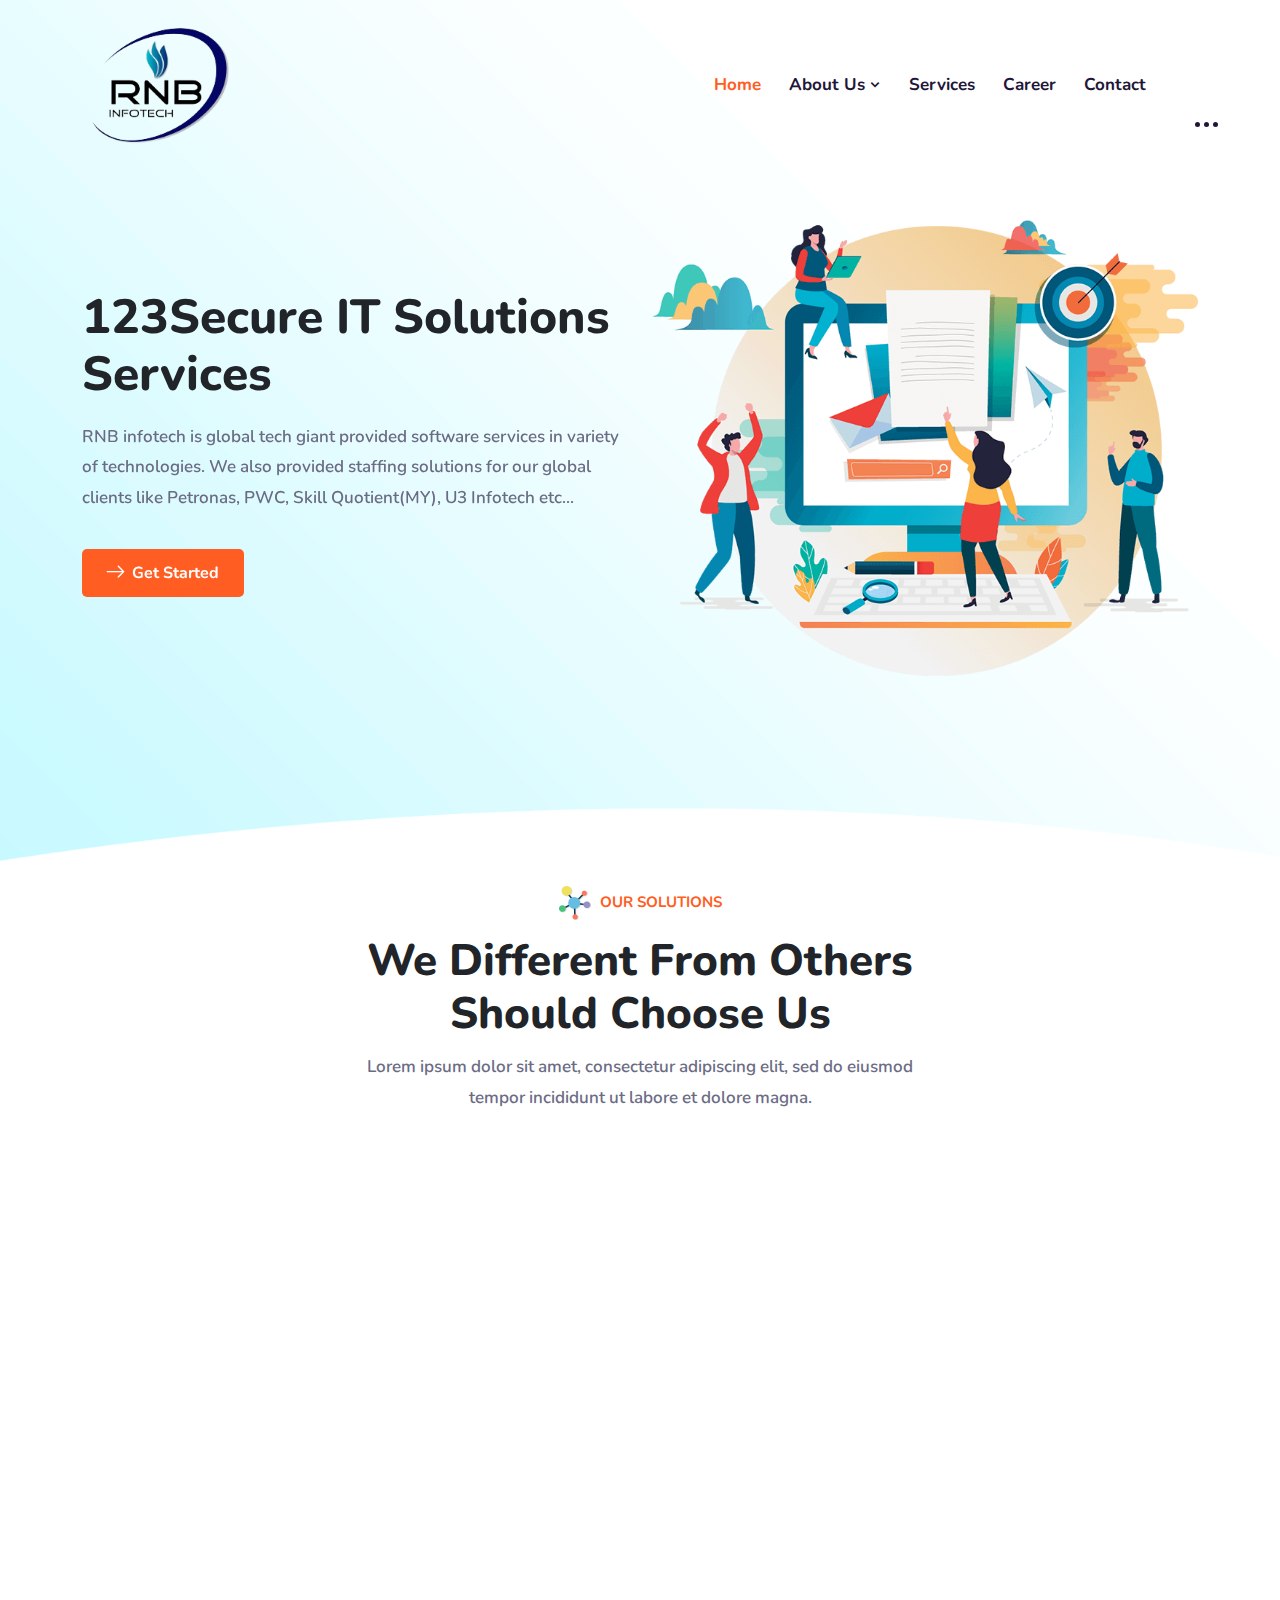
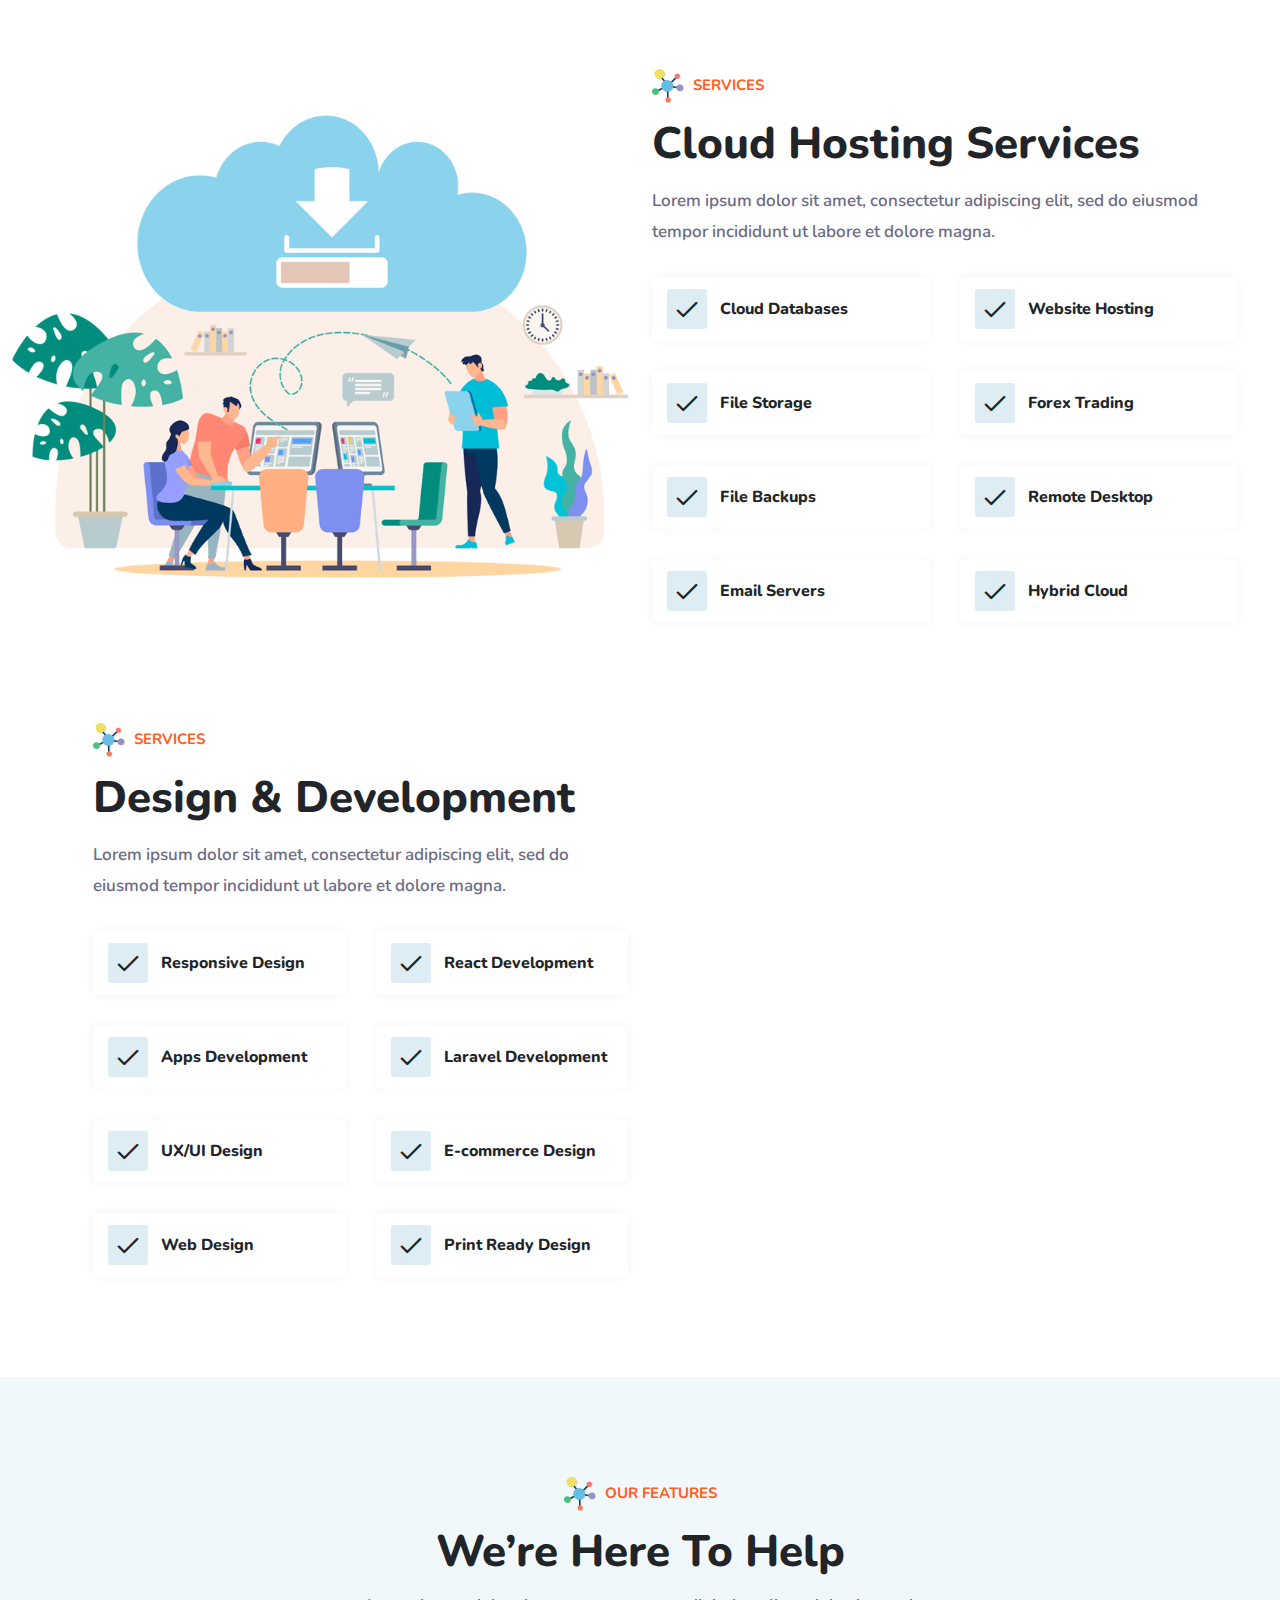
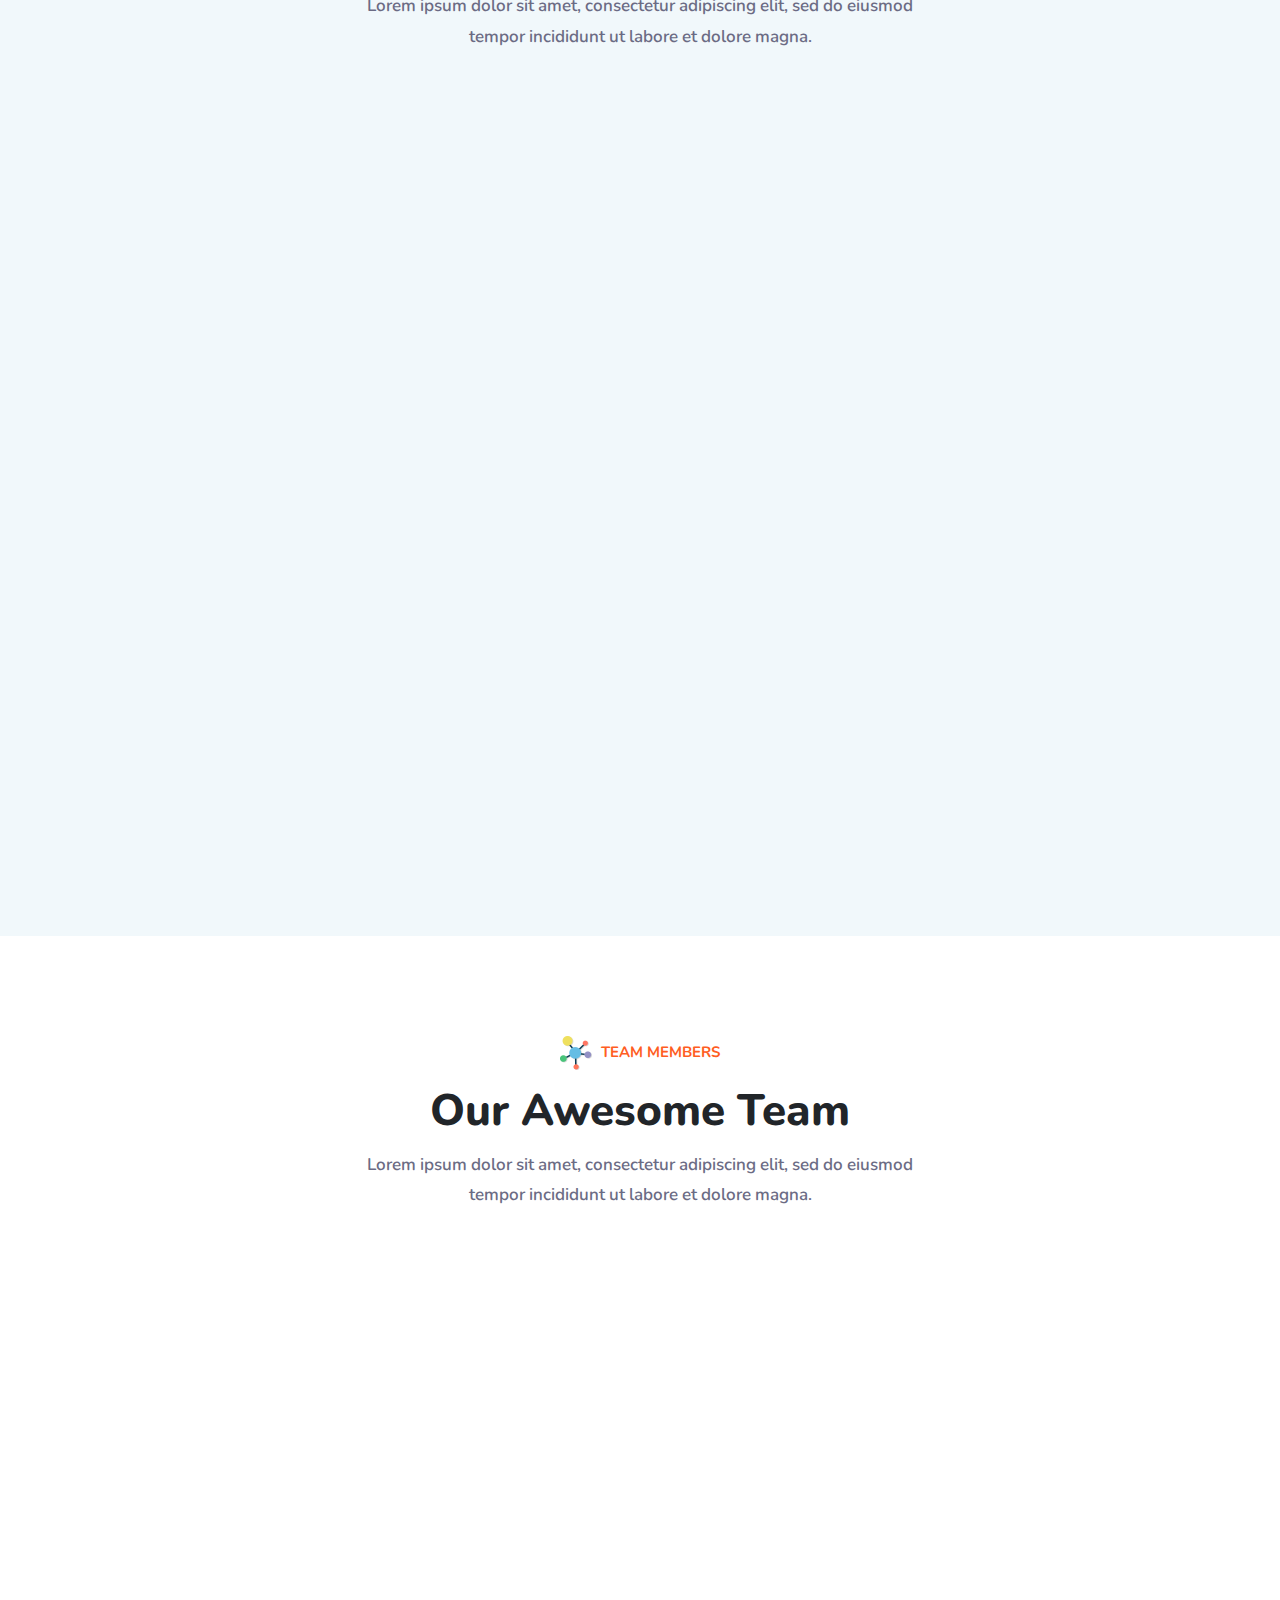
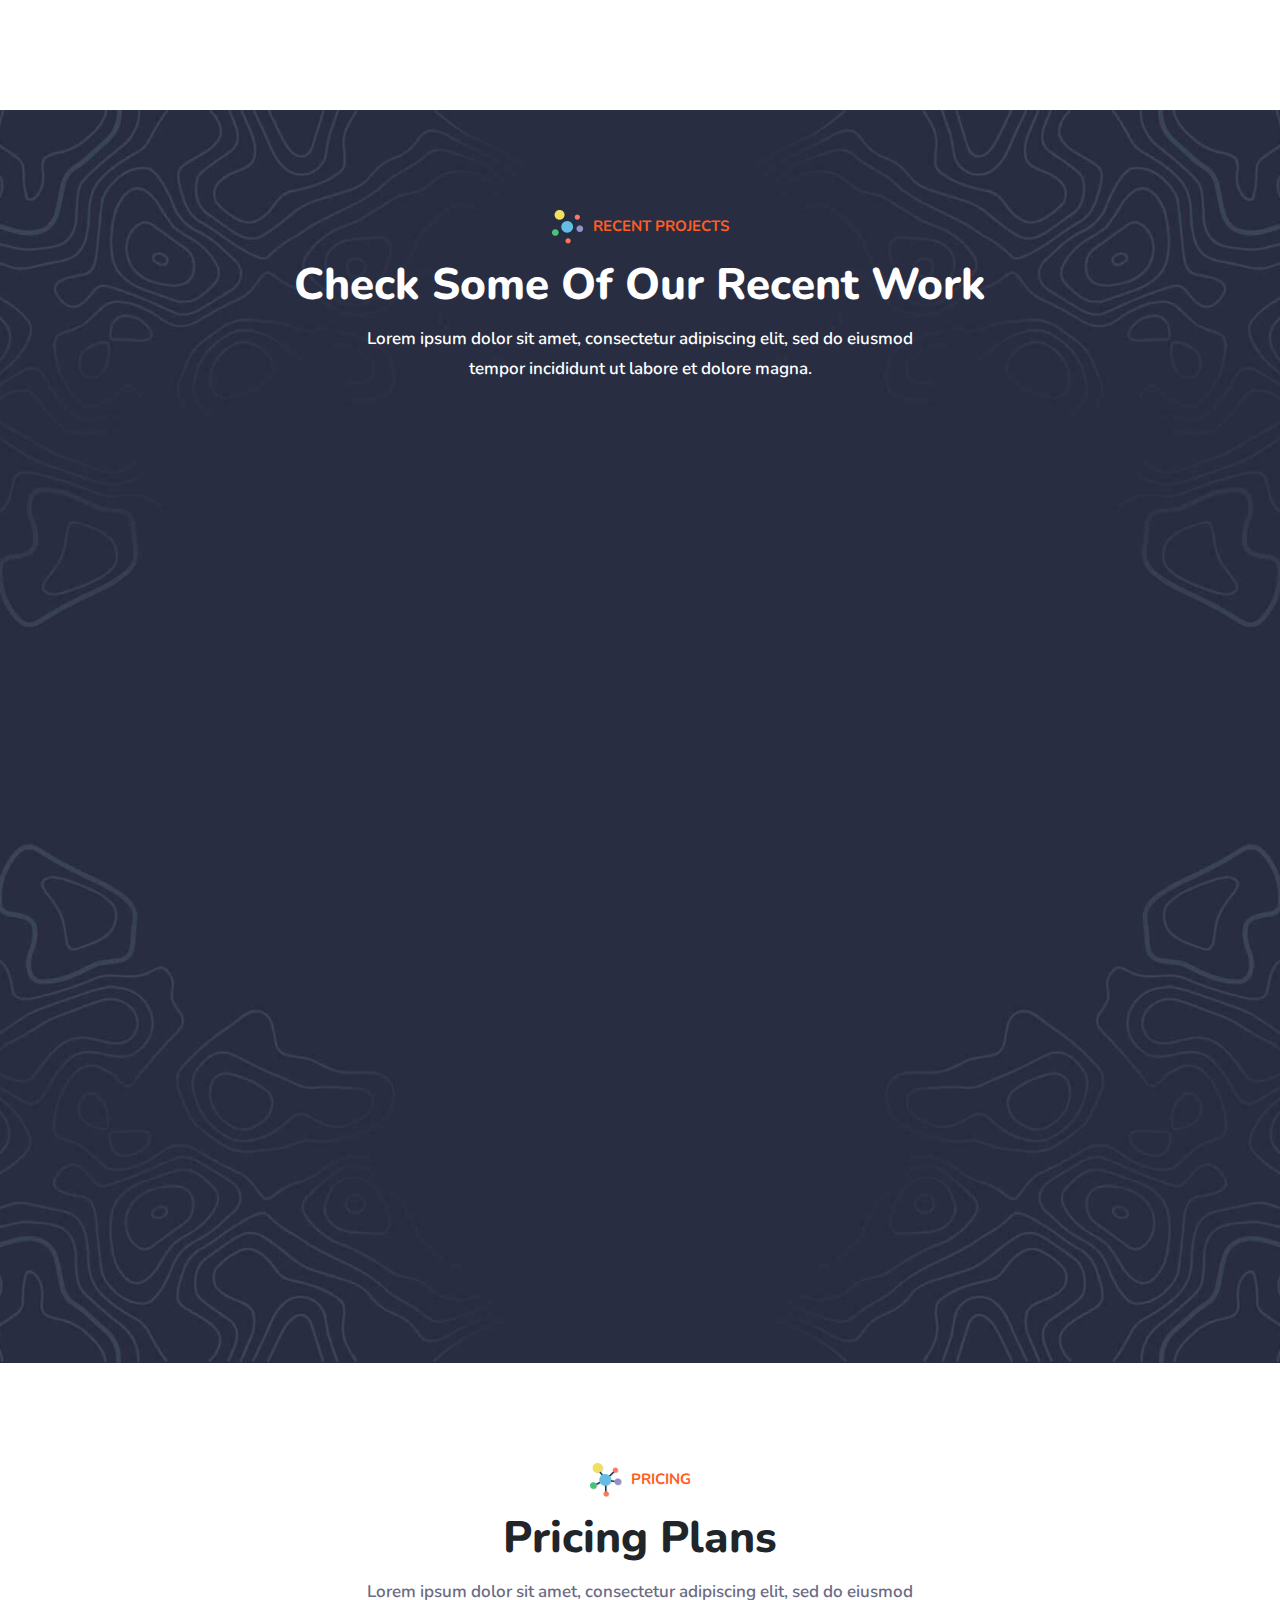
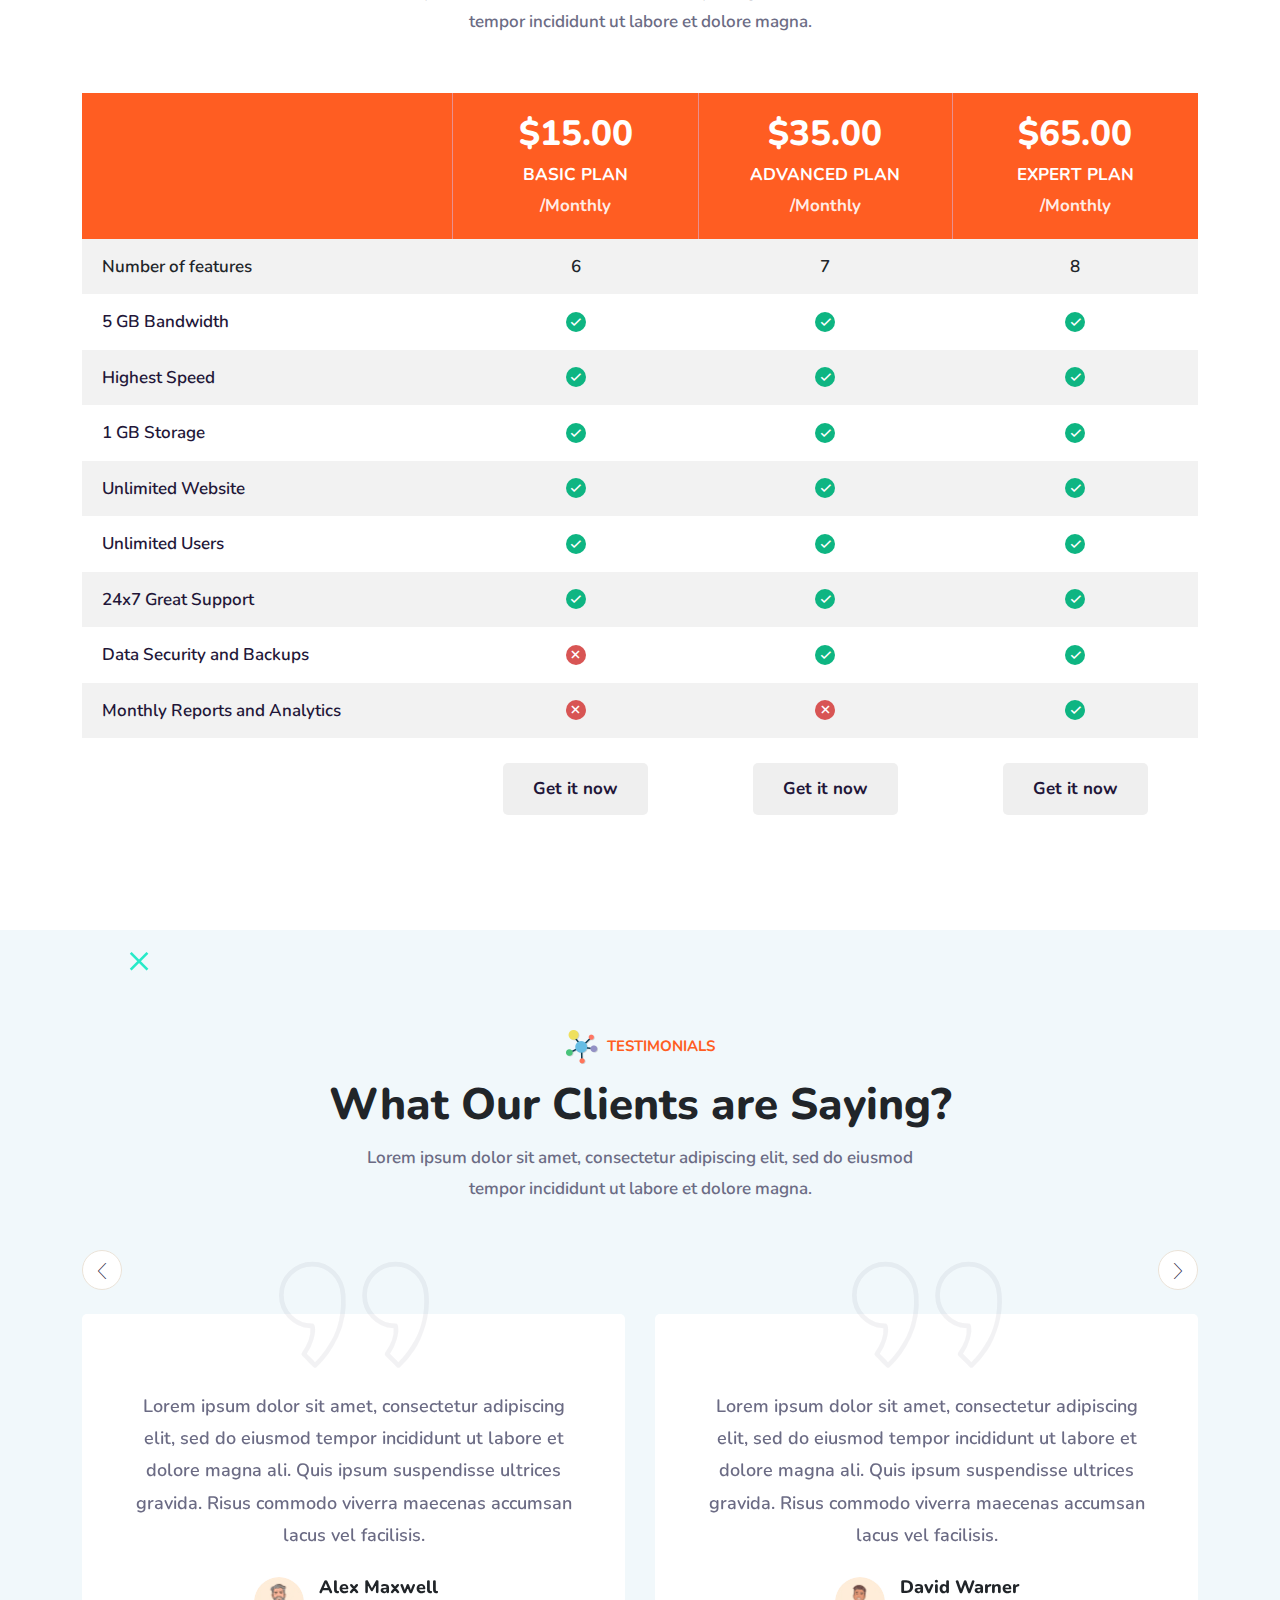
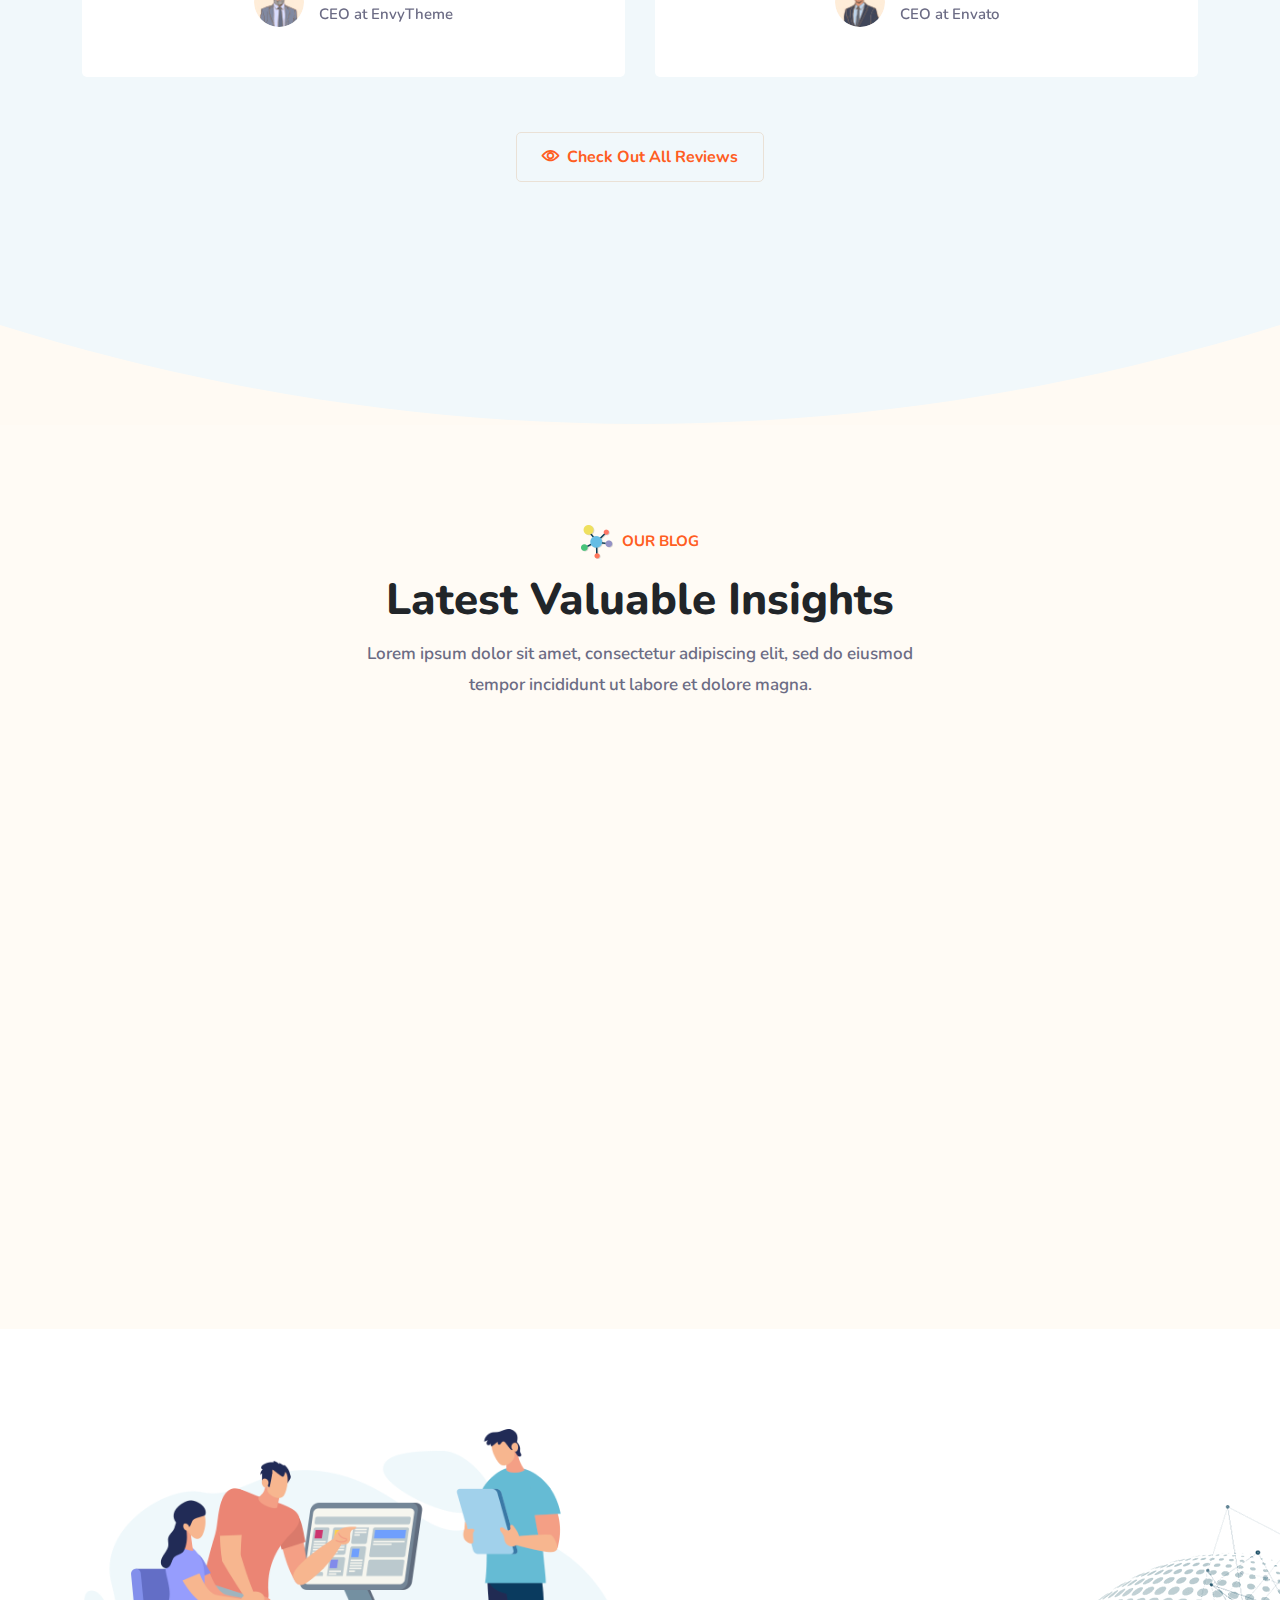
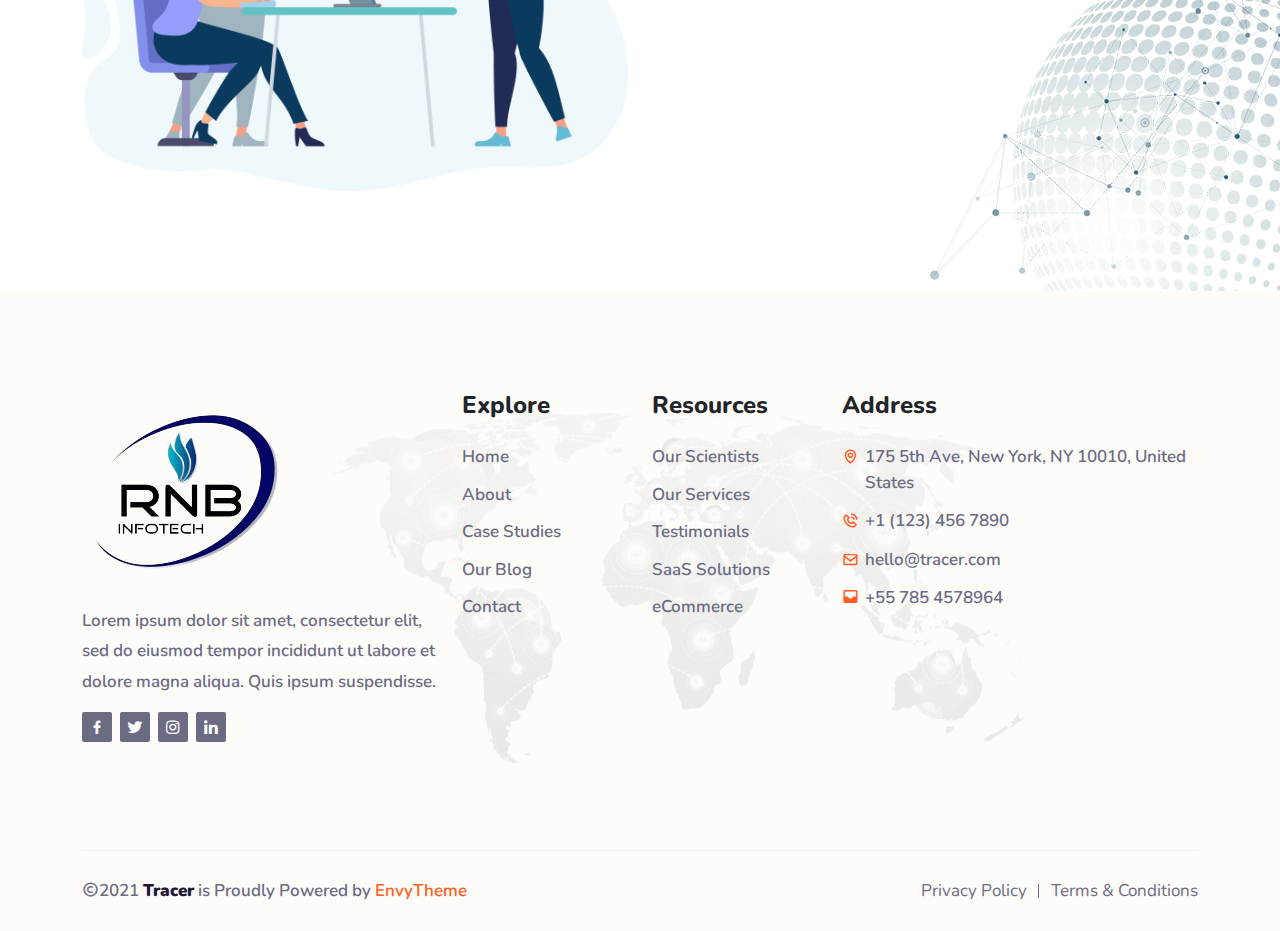
==== commit 5dc7e4f0: "changes temp" ====
--- a/index.html
+++ b/index.html
@@ -109,7 +109,7 @@
                     <div class="row align-items-center">
                         <div class="col-lg-6 col-md-12">
                             <div class="main-banner-content">
-                                <h1 class="wow fadeInLeft" data-wow-delay="00ms" data-wow-duration="1000ms">Secure IT Solutions Services</h1>
+                                <h1 class="wow fadeInLeft" data-wow-delay="00ms" data-wow-duration="1000ms">123Secure IT Solutions Services</h1>
                                 <p class="wow fadeInLeft" data-wow-delay="100ms" data-wow-duration="1000ms">RNB infotech is global tech giant provided software services in variety of technologies. We also provided staffing solutions for our global clients like Petronas, PWC, Skill Quotient(MY), U3 Infotech etc...</p>
                                 <div class="btn-box">
                                     <a href="about.html" class="default-btn wow fadeInRight" data-wow-delay="200ms" data-wow-duration="1000ms"><i class="flaticon-right"></i>Get Started<span></span></a>
--- a/assets/css/style.css
+++ b/assets/css/style.css
@@ -1550,7 +1550,8 @@
 
 	.tracer-responsive-nav .logo {
 		position: relative;
-		width: 70%;
+		height: 75px;
+		width: 75px;
 		z-index: 999;
 	}
 
